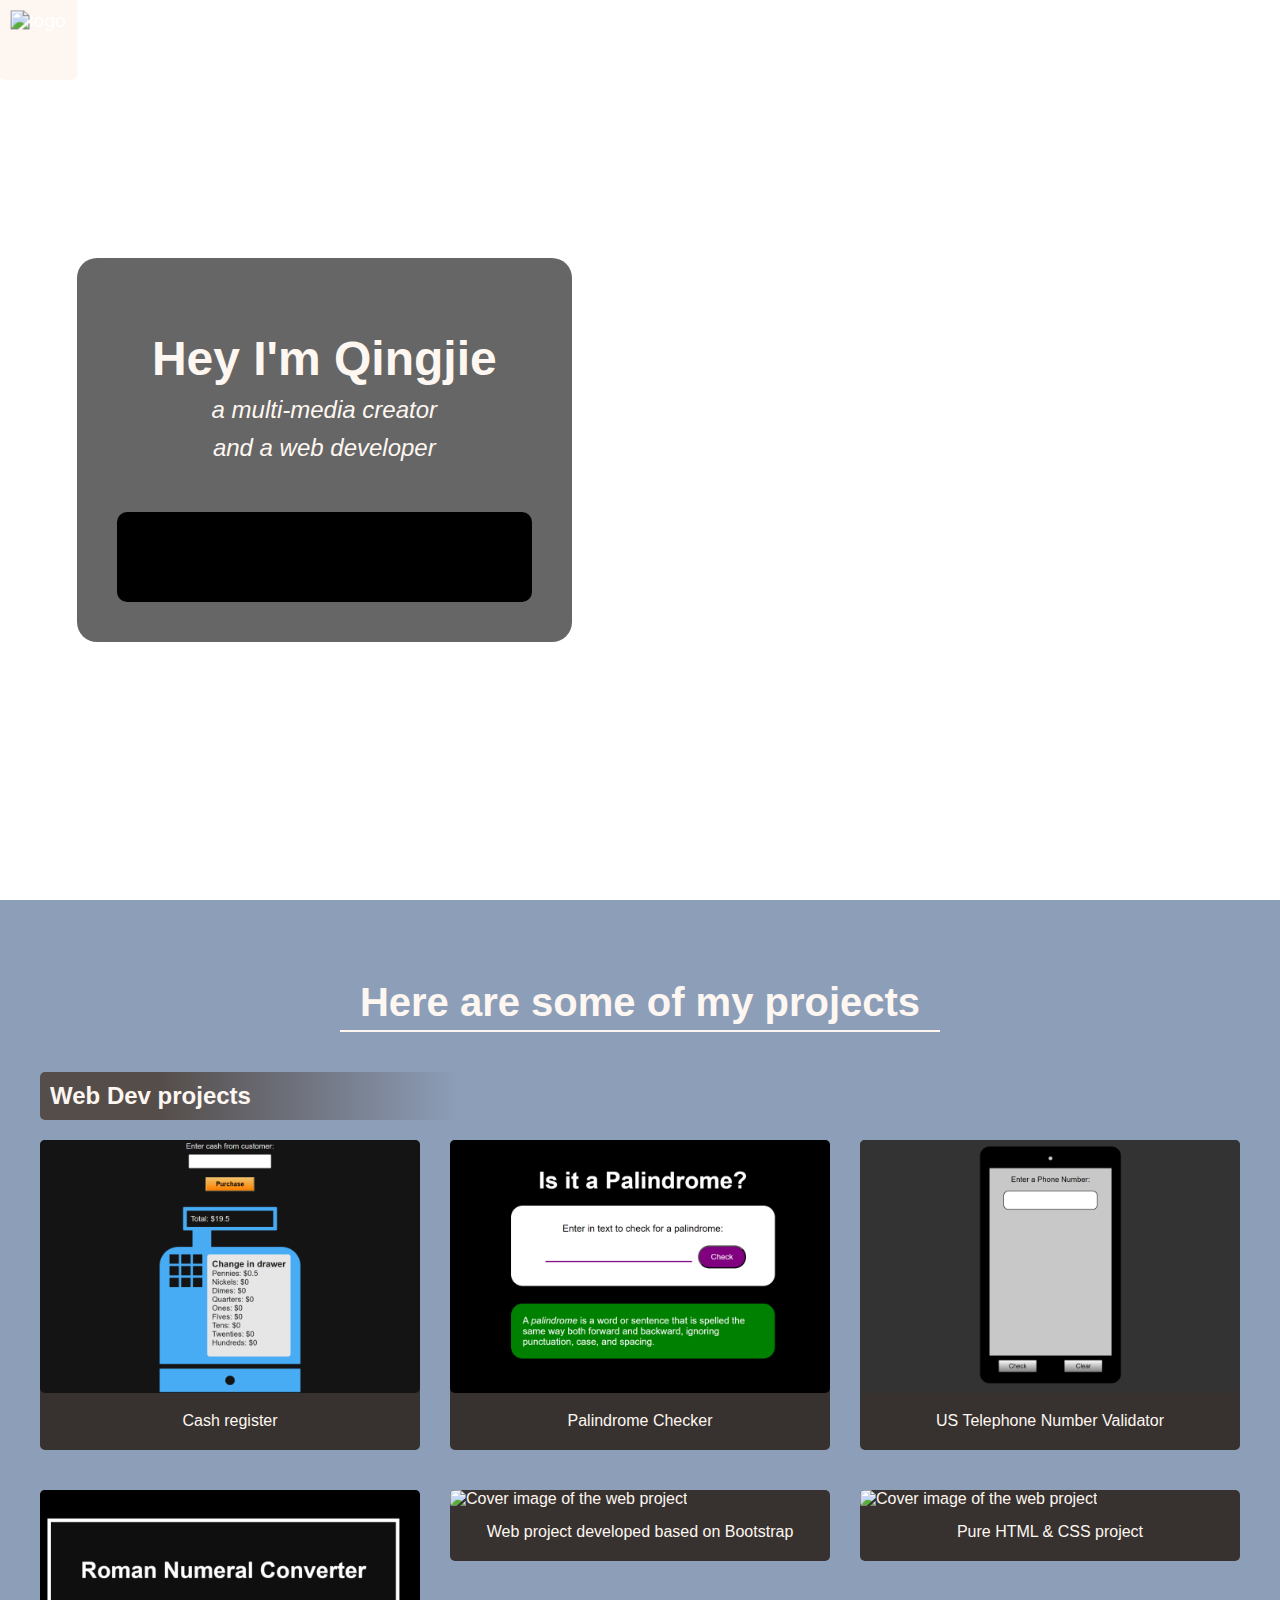
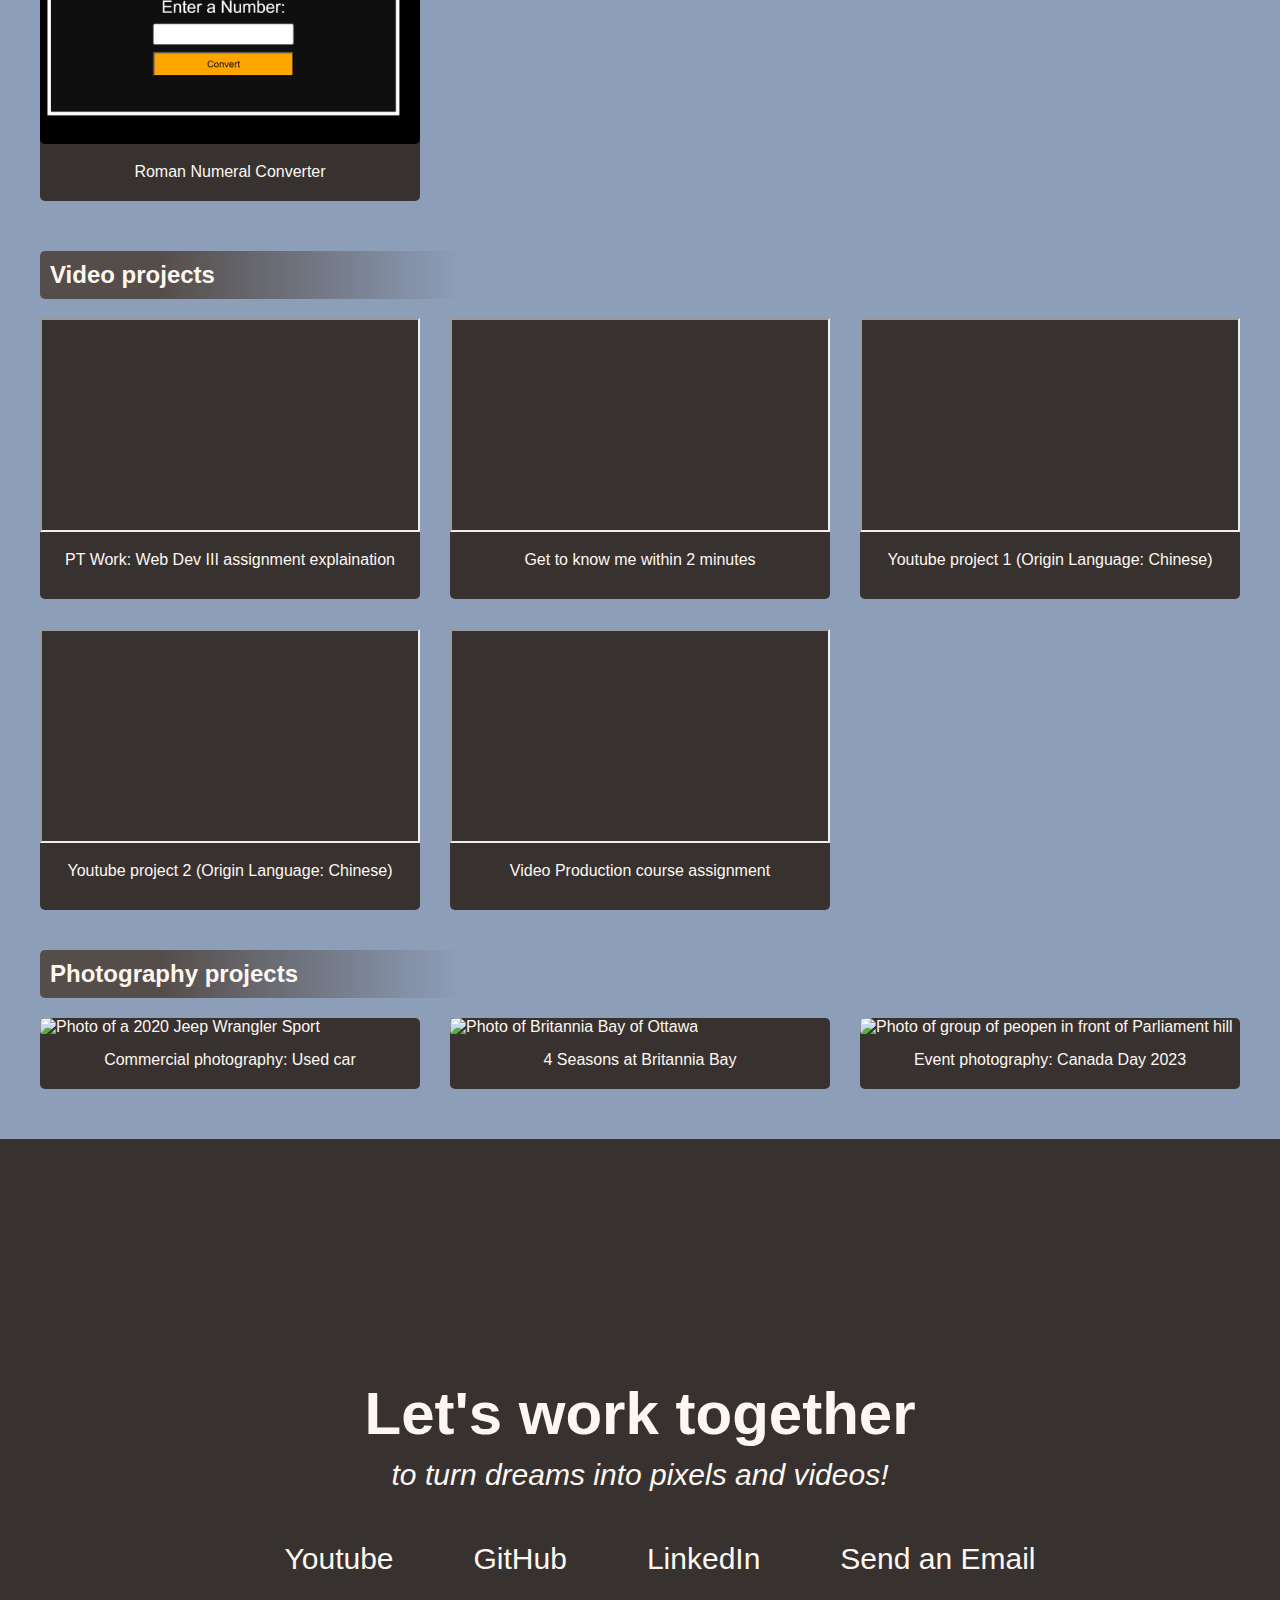
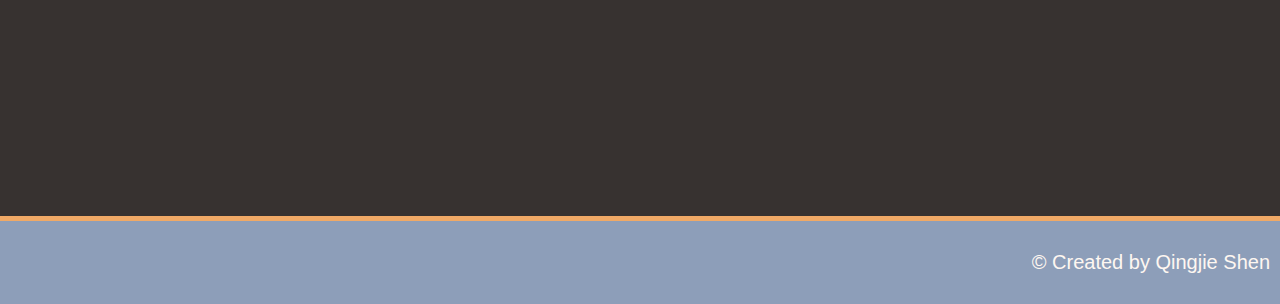
==== index.html @ 20dcf10c "updates photography work" ====
<!DOCTYPE html>
<html lang="en">
<head>
    <meta charset="UTF-8">
    <meta name="viewport" content="width=device-width, initial-scale=1.0">
    <title>Qingjie Shen</title>
    <script src="https://kit.fontawesome.com/342db6fee9.js" crossorigin="anonymous"></script>
    <script src="https://ajax.googleapis.com/ajax/libs/jquery/3.7.1/jquery.min.js"></script>
    <link href="https://cdn.jsdelivr.net/npm/bootstrap@5.3.2/dist/css/bootstrap.min.css" rel="stylesheet" integrity="sha384-T3c6CoIi6uLrA9TneNEoa7RxnatzjcDSCmG1MXxSR1GAsXEV/Dwwykc2MPK8M2HN" crossorigin="anonymous">
    <link rel="stylesheet" href="css/main.css" />
</head>
<body>
    <header id="header">
      <a href="#welcome-section"><img src="https://qingjieshen.github.io/portfolio/images/clarkmediaprologo.svg" alt="logo" /></a>
      <nav id="navbar">
        <ul>
          <li><a href="#welcome-section">ABOUT</a></li>
          <li><a href="#projects">PROJECTS</a></li>
          <li><a href="#contact">CONTACT</a></li>
        </ul>
      </nav>
    </header>
    <div id="welcome-section" class="welcome">
      <video src="videos/portfolio-background-video.mp4" autoplay muted loop playsinline></video>
      <div class="wrapper">
        <h1>Hey I'm Qingjie</h1>
        <p>a multi-media creator</p>
        <p>and a web developer</p>
        <div class="type-writer" id="type-writer">
          
        </div>
      </div>
    </div>
    <main id="main">
      <div id="projects" class="wrapper">
        <h1 class="project-title project-tile">Here are some of my projects</h1>
        <div class="peoject-section">
          <h2>Web Dev projects</h2>
          <div class="webdev-projects projects-grid">
            <a href="https://qingjieshen.github.io/cash-register/" target="_blank"><div class="unit webdev-unit">
              <img src="project-images/cash_register-1920_x_1280.png" alt="Cover image of the web project">
              <h3>Cash register</h3>
            </div></a>
            <a href="https://qingjieshen.github.io/plindrome_checker/" target="_blank"><div class="unit webdev-unit">
              <img src="project-images/palindrome_checker-1920_x_1280.png" alt="Cover image of the web project">
              <h3>Palindrome Checker</h3>
            </div></a>
            <a href="https://qingjieshen.github.io/us_telephone_number_validator/" target="_blank"><div class="unit webdev-unit">
              <img src="project-images/us_telephone_number_converter-1920_x_1280.png" alt="Cover image of the web project">
              <h3>US Telephone Number Validator</h3>
            </div></a>
            <a href="https://qingjieshen.github.io/roman_numeral_converter/" target="_blank"><div class="unit webdev-unit">
              <img src="project-images/roman_umeral_converter-1920_x_1280.png" alt="Cover image of the web project">
              <h3>Roman Numeral Converter</h3>
            </div></a>
            <a href="https://qingjieshen.github.io/portfolio/" target="_blank"><div class="unit webdev-unit">
              <img src="https://qingjieshen.github.io/portfolio/images/main-banner.jpeg" alt="Cover image of the web project">
              <h3>Web project developed based on Bootstrap</h3>
            </div></a>
            <a href="https://qingjieshen.github.io/final-project/" target="_blank"><div class="unit webdev-unit">
              <img src="https://qingjieshen.github.io/final-project/images/digital.jpg" alt="Cover image of the web project">
              <h3>Pure HTML & CSS project</h3>
            </div></a>
          </div>
        </div>
        <div class="peoject-section">
          <h2>Video projects</h2>
          <div class="video-projects projects-grid">
            <div class="unit video-unit">
              <iframe src="https://www.youtube.com/embed/AZWCNgfDFWo?si=98pbfv8r5R_RlXpK" title="YouTube video player" allow="accelerometer; autoplay; clipboard-write; encrypted-media; gyroscope; picture-in-picture; web-share" allowfullscreen></iframe>
              <h3>PT Work: Web Dev III assignment explaination</h3>
            </div>
            <div class="unit video-unit">
              <iframe src="https://www.youtube.com/embed/5bwycfMgyGM?si=a99KfexUKogF-d98" title="YouTube video player" allow="accelerometer; autoplay; clipboard-write; encrypted-media; gyroscope; picture-in-picture; web-share" allowfullscreen></iframe>
              <h3>Get to know me within 2 minutes</h3>
            </div>
            <div class="unit video-unit">
              <iframe src="https://www.youtube.com/embed/_-z65hgJ7gw?si=PMF_hBn4cQitFDIj" title="YouTube video player" allow="accelerometer; autoplay; clipboard-write; encrypted-media; gyroscope; picture-in-picture; web-share" allowfullscreen></iframe>
              <h3>Youtube project 1 (Origin Language: Chinese)</h3>
            </div>
            <div class="unit video-unit">
              <iframe src="https://www.youtube.com/embed/Jwq4zjuLIsg?si=VSJJX7g3LdFAvt_7" title="YouTube video player" allow="accelerometer; autoplay; clipboard-write; encrypted-media; gyroscope; picture-in-picture; web-share" allowfullscreen></iframe>
              <h3>Youtube project 2 (Origin Language: Chinese)</h3>
            </div>
            <div class="unit video-unit">
              <iframe src="https://www.youtube.com/embed/Mhqnp_Axsss?si=a1WjmPxga9LoleiY" title="YouTube video player" allow="accelerometer; autoplay; clipboard-write; encrypted-media; gyroscope; picture-in-picture; web-share" allowfullscreen></iframe>
              <h3>Video Production course assignment</h3>
            </div>
          </div>
        </div>
        <div class="peoject-section">
          <h2>Photography projects</h2>
          <div class="photography-projects projects-grid">
            <a href="https://shen0126.myportfolio.com/car-photos" target="_blank"><div class="unit photography-unit">
              <img src="https://cdn.myportfolio.com/8fe18f38-605a-487f-b053-36bab81a42a4/4dc1fedc-a2b0-46a7-ae99-5758eb74a0d8_rw_3840.jpg?h=32be9c8bec1f5b93a9f2755b40dded3b" alt="Photo of a 2020 Jeep Wrangler Sport">
              <h3>Commercial photography: Used car</h3>
            </div></a>
            <a href="https://shen0126.myportfolio.com/britannia-tour-1" target="_blank"><div class="unit photography-unit">
              <img src="https://cdn.myportfolio.com/8fe18f38-605a-487f-b053-36bab81a42a4/300253a7-2388-4c7e-a29e-097397477dbe_rw_1920.jpg?h=4053909372ed31cac0da22927ca3cb2f" alt="Photo of Britannia Bay of Ottawa">
              <h3>4 Seasons at Britannia Bay</h3>
            </div></a>
            <a href="https://shen0126.myportfolio.com/events" target="_blank"><div class="unit photography-unit">
              <img src="https://cdn.myportfolio.com/8fe18f38-605a-487f-b053-36bab81a42a4/fc0086b4-99d4-44f5-bc1c-bcfcab3af1c4_rw_3840.jpg?h=f3400605a13e879ab3797ec322bc41ff" alt="Photo of group of peopen in front of Parliament hill">
              <h3>Event photography: Canada Day 2023</h3>
            </div></a>
          </div>
        </div>
      </div>
    </main>
    <div id="contact" class="contact">
      <div class="wrapper">
        <h1>Let's work together</h1>
        <p>to turn dreams into pixels and videos!</p>
        <ul>
          <li><a href="https://www.youtube.com/@clark2022" target="_blank"><i class="fa-brands fa-youtube"></i> Youtube</a></li>
          <li><a href="https://github.com/QingjieShen" target="_blank"><i class="fa-brands fa-github"></i> GitHub</a></li>
          <li><a href="https://www.linkedin.com/in/qingjie-shen-094724228/" target="_blank"><i class="fa-brands fa-linkedin"></i> LinkedIn</a></li>
          <li><a href="mailto:qingj.shen@gmail.com" target="_blank"><i class="fa-solid fa-envelope"></i> Send an Email</a></li>
        </ul>
      </div>
    </div>
    <footer id="footer">
      <p>&copy; Created by Qingjie Shen </p>
    </footer>
    <script src="https://cdn.jsdelivr.net/npm/bootstrap@5.3.2/dist/js/bootstrap.bundle.min.js" integrity="sha384-C6RzsynM9kWDrMNeT87bh95OGNyZPhcTNXj1NW7RuBCsyN/o0jlpcV8Qyq46cDfL" crossorigin="anonymous"></script>
    <script src="main.js"></script>
  </body>
  
</html>
---- css/main.css ----
* {
  box-sizing: border-box;
}
  
html {
  font-family: sans-serif;
  scroll-behavior: smooth;
  padding: 0;
}

/* Fade in loding effects */
@keyframes fadeInAnimation {
  0% {
    opacity: 0;
  }
  100% {
    opacity: 1;
  }
}
  
body {
  margin: 0;
  animation: fadeInAnimation ease-out 1s;
  animation-iteration-count: 1;
  animation-fill-mode: forwards;
}

:root {
  --header-background: #f0a966;
  --welcome-background: #8d9eb9;
  --default-black: #373230;
  --default-white: #fef7f1;
}

.wrapper {
  margin: 0 auto;
  max-width: 1200px;
}

/* Header part */
header {
  /* background-color: #f0a96677; */
  color: var(--default-white);
  display: flex;
  position: fixed;
  top: 0;
  width: 100%;
  z-index: 1;
}

header img {
  height: 5vh;
  padding-top: 10px;
  padding-left: 10px;
}

header > nav {
  flex-grow: 1;
  padding-right: 20px;
}


header nav ul {
  list-style: none;
  display: flex;
  justify-content: flex-end;
  align-items: center;
  font-size: 20px;
}

header nav ul li {
  padding-left: 20px;
  padding-top: 10px
}

a {
  text-decoration: none;
  color: rgb(255, 255, 255);
}

header a:hover {
  transform: scale(1.2);
  transition-duration: 0.3s;
  transition-timing-function: ease;
  background-color: var(--default-white);
  border-radius: 5px;
  padding-right: 10px;
  margin-top: 5px;
  margin-left: 5px;
}

/* add hover effect */
li a:hover {
  background-color: var(--default-black);
  color: var(--default-white);
  padding: 10px 20px;
  border-radius: 5px;
}

/* welcome part */
.welcome {
  /* background-color: var(--default-black); */
  height: 100vh;
  width: 100vw;
  display: flex;
  flex-direction: column;
  justify-content: center;
  align-items: center;
  position: relative;
}

video {
  /* overflow-clip-margin: content-box; */
  width: 100%;
  height: 100%;
  object-fit: cover;
  object-position: 74% 0%;
}

.welcome .wrapper {
  position: absolute;
  background-color: rgba(0, 0, 0, 0.601);
  padding: 60px auto;
  border-radius: 20px;
  left: auto;
  bottom: 10%;
  max-width: 100%;
}

.welcome h1 {
  color: var(--default-white);
  font-size: 40px;
  margin-bottom: 0;
  text-align: center;
}

.welcome p {
  /* color: var(--header-background); */
  color: var(--default-white);
  margin: 0;
  font-size: 20px;
  font-style: italic;
  text-align: center;
}

.welcome p:nth-of-type(1) {
  margin-top: 10px;
  margin-bottom: 10px;
}

.welcome .type-writer {
  margin-top: 50px;
  color: var(--default-white);
  background-color: black;
  padding: 18px 20px 19px 20px;
  border-radius: 10px;
  width: min(415px, 100vw);
  line-height: 1.3rem;
  height: 120px;
  max-width: 100%;
}

/* Projects part */
/* title */
main {
  padding: 40px 10px;
  background-color: var(--welcome-background);
}

#projects h1 {
  font-size: 40px;
}

.project-title {
  color: var(--default-white);
  font-size: 40px;
  text-align: center;
  border-bottom: 2px solid var(--default-white);
  max-width: 600px;
  margin: 40px auto;
  padding-bottom: 5px;
}

/* Video projects */
.peoject-section h2 {
  background: linear-gradient(
    90deg,
    #554d4a 10%,
    transparent 35%
  );
  padding: 10px;
  color: var(--default-white);
  margin-top: 40px;
  border-top-left-radius: 5px;
  border-bottom-left-radius: 5px;
}

.projects-grid {
  display: grid;
  grid-template-columns: repeat(1, 1fr);
  gap: 30px;
  grid-auto-rows: 1fr;
}

/* .projects-grid a:hover {
  transform: scale(1.2);
  transition-duration: 0.3s;
  transition-timing-function: ease;
  border-radius: 5px;
  padding-right: 10px;
  margin-top: 5px;
  margin-left: 5px;
} */

.unit {
  width: 100%;
  background-color: var(--default-black);
  color: var(--default-white);
  /* font-family:Verdana, Geneva, Tahoma, sans-serif */
  border-radius: 5px;
}

.unit h3 {
  text-align: center;
  margin: 0px 5px 10px 5px;
  font-weight: 200;
  font-size: 16px;
  padding: 15px 5px 20px 5px;
}

.video-unit iframe {
  aspect-ratio: 1920/1080;
  width: 100%;
}

/* add some hover effect */
.unit:hover {
  transform: scale(1.1);
  transition-duration: 0.3s;
  transition-timing-function: ease;
}

.unit.video-unit:hover {
  transform: scale(1.1);
  transition-duration: 0.3s;
  transition-timing-function: ease;
}


/* web-dev and photography projects */
.webdev-projects img, .photography-projects img {
  width: 100%;
  border-radius: 5px;
}

/* contact part */
.contact {
  background-color: var(--default-black);
  color: var(--default-white);
  padding: 200px 10px;
  text-align: center;
  border-bottom: 5px solid var(--header-background);
}

.contact h1 {
  font-size: 40px;
  margin-bottom: 0;
}

.contact p {
  margin-top: 10px;
  font-size: 20px;
  font-style: italic;
}

.contact ul {
  list-style: none;
  display: flex;
  flex-wrap: wrap;
  justify-content: center;
  font-size: 30px;
  margin-top: 40px;
}

.contact ul li {
  padding: 10px 40px;
}

/* add hover effect */
.contact ul li:hover {
  transform: scale(1.3);
  transition-duration: 0.3s;
  transition-timing-function: ease;
}

.contact ul li a {
  color: var(--default-white);
}

.contact ul li a:hover {
  color: var(--header-background);
}

/* footer */
footer {
  background-color: var(--welcome-background);
  padding: 10px 10px;
  text-align: right;
  color: var(--default-white);
  font-size: 20px;
}

/* Media query */
@media only screen and (min-width: 268px) {
  .welcome .type-writer {
    height: 100px;
  }

  .welcome .wrapper {
    bottom: 5%;
  }
}

@media only screen and (min-width: 388px) {
  .project-title {
    font-size: 36px;
  }

  video {
    /* overflow-clip-margin: content-box; */
    width: 100%;
    height: 100%;
    object-fit: cover;
    object-position: 70% 0%;
  }
  
  .welcome .wrapper {
    padding: 40px 40px;
    bottom: 10%;
  }

  .welcome .type-writer {
    height: 100px;
  }

  .peoject-section h2 {
    background: linear-gradient(
      90deg,
      #554d4a 20%,
      transparent 60%
    );
  }
}

@media only screen and (min-width: 474px) {
  .welcome .type-writer {
    height: 90px;
  }
}

@media only screen and (min-width: 600px) {
  .welcome h1 {
    font-size: 48px;
  }
  .welcome p {
    font-size: 24px;
  }
  .project-title {
    font-size: 36px;
  }
  .projects-grid {
    grid-template-columns: repeat(2, 1fr);
  }
  .peoject-section h2 {
    background: linear-gradient(
      90deg,
      #554d4a 20%,
      transparent 45%
    );
  }
  .contact h1 {
    font-size: 48px;
  }
  .contact p {
    font-size: 24px;
  }

  video {
    /* overflow-clip-margin: content-box; */
    width: 100%;
    height: 100%;
    object-fit: cover;
    object-position: 74% 0%;
  }
  
  .welcome .wrapper {
    left: 6%;
  }
  
}

@media only screen and (min-width: 900px) {
  .peoject-section h2 {
    background: linear-gradient(
      90deg,
      #554d4a 10%,
      transparent 35%
    );
  }
  
  .contact h1 {
    font-size: 60px;
  }
  .contact p {
    font-size: 30px;
  }
  
  .projects-grid {
    grid-template-columns: repeat(3, 1fr);
  }

  video {
    object-position: auto;
  }

}

@media only screen and (min-width: 1200px) {
  .welcome .wrapper {
    bottom: auto;
  }

}
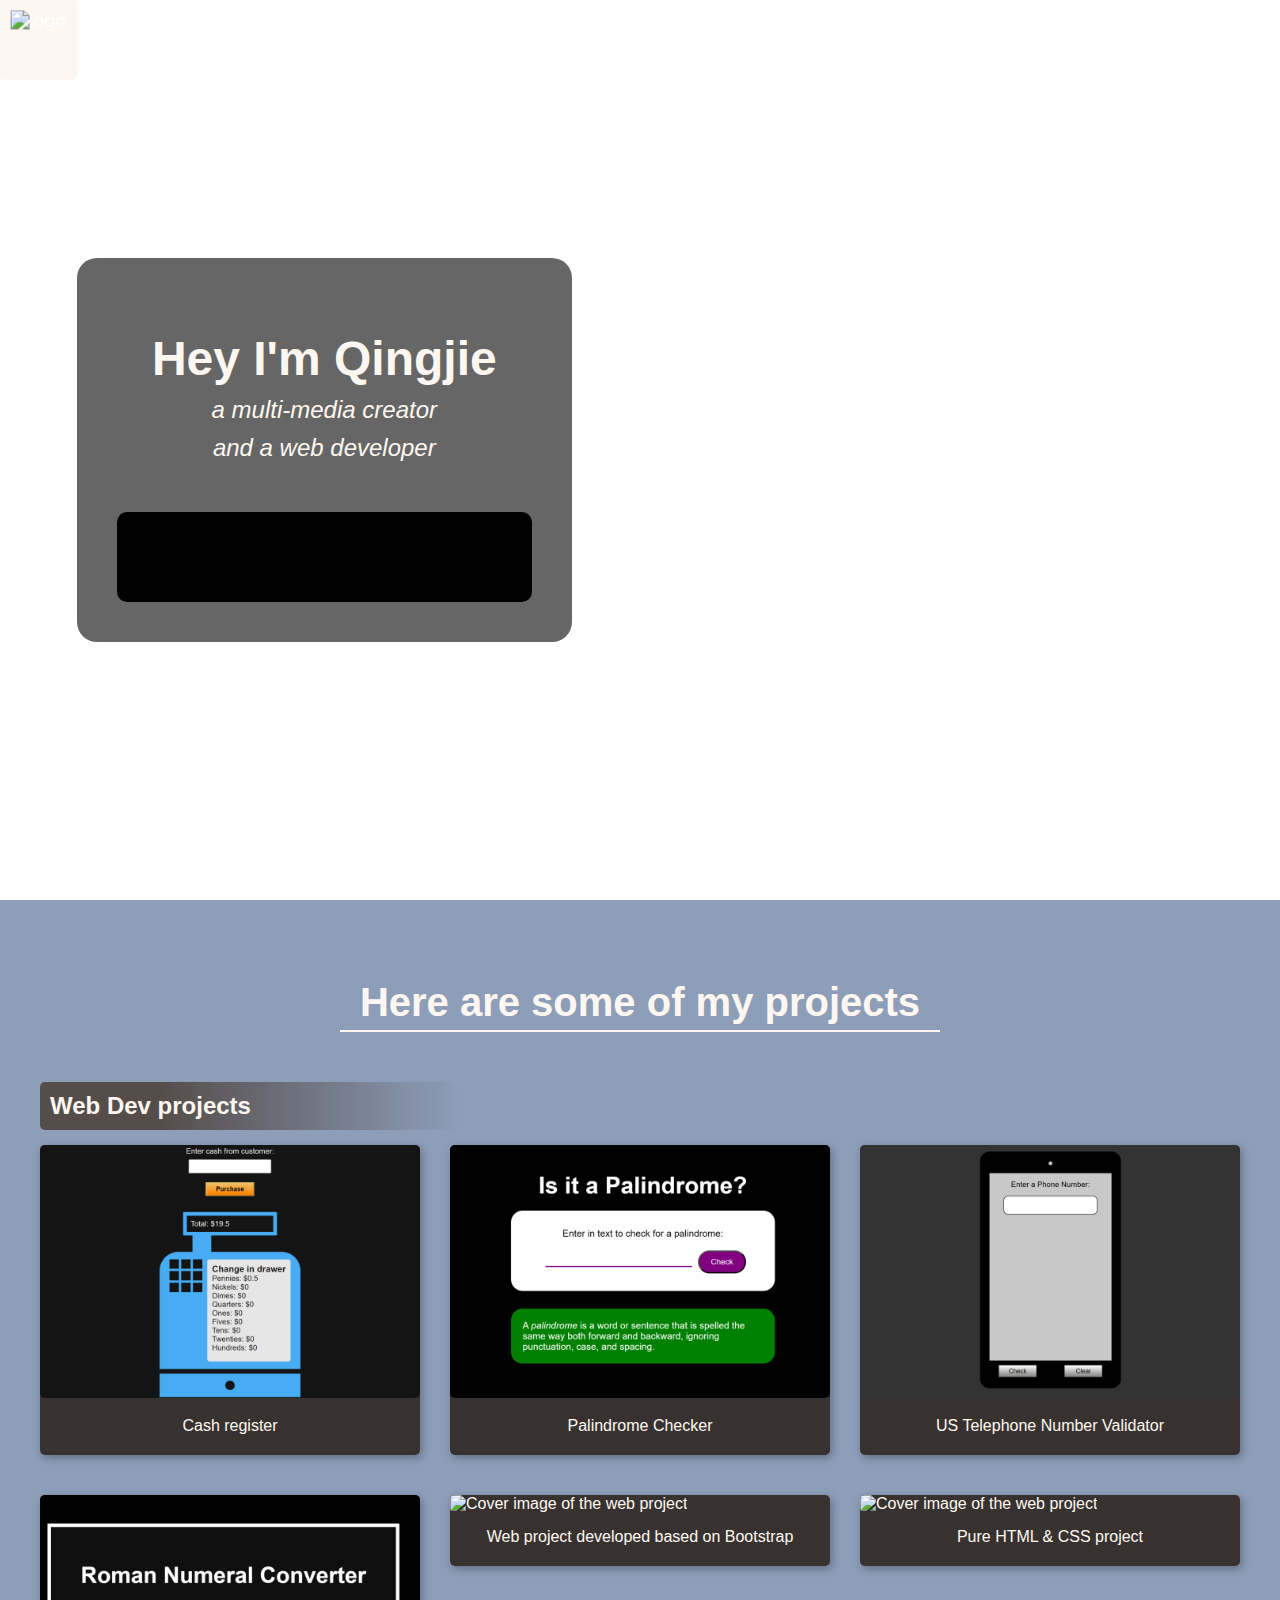
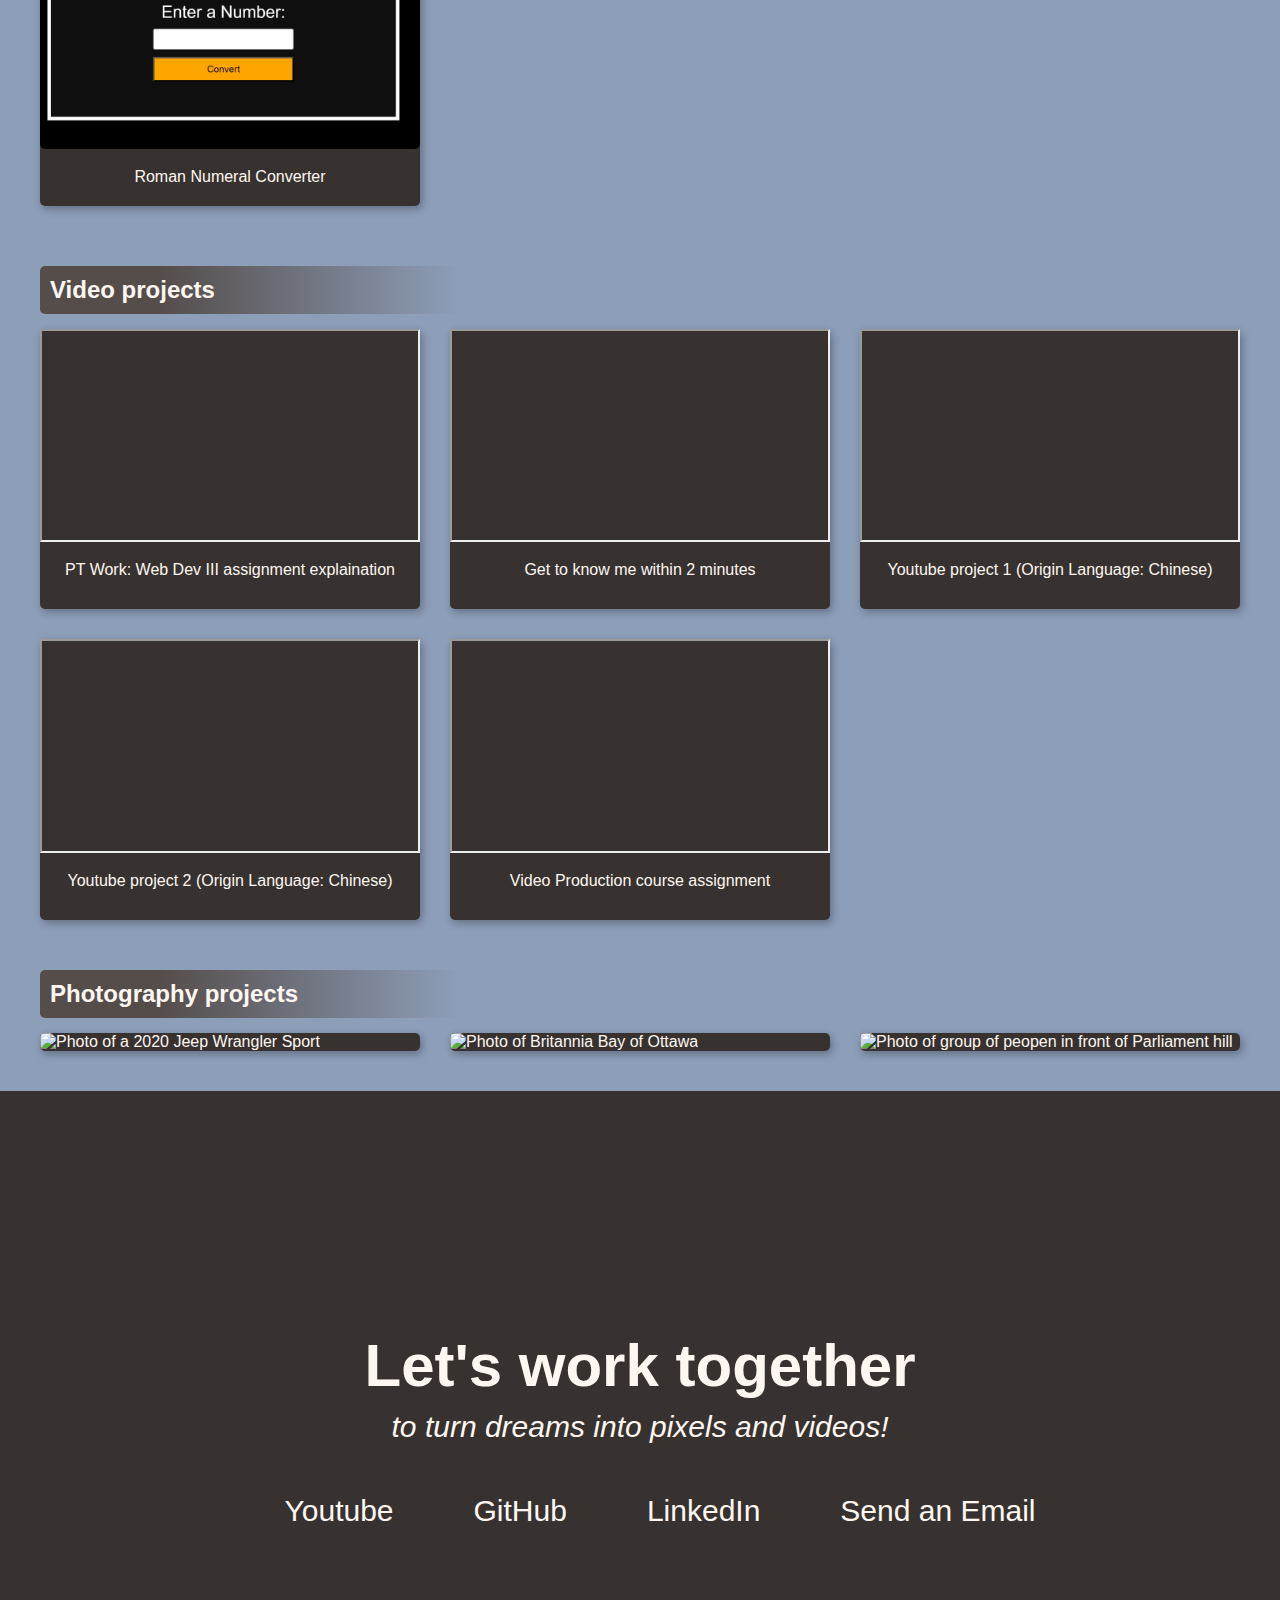
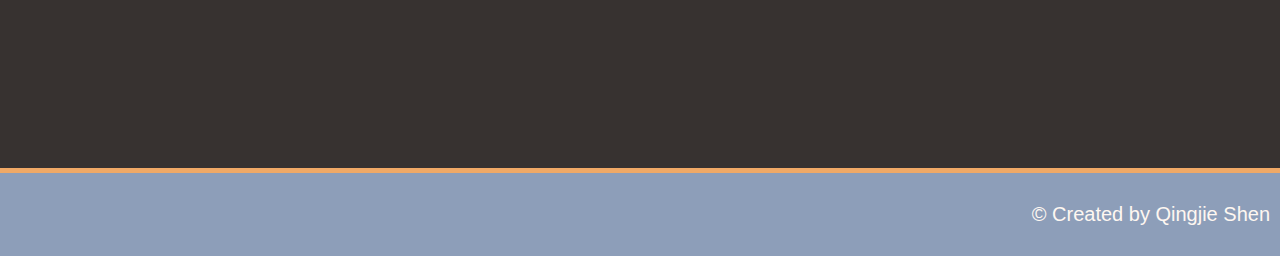
==== commit e7aad2d1: "adds customized image galleries" ====
--- a/index.html
+++ b/index.html
@@ -4,7 +4,6 @@
     <meta charset="UTF-8">
     <meta name="viewport" content="width=device-width, initial-scale=1.0">
     <title>Qingjie Shen</title>
-    <script src="https://kit.fontawesome.com/342db6fee9.js" crossorigin="anonymous"></script>
     <script src="https://ajax.googleapis.com/ajax/libs/jquery/3.7.1/jquery.min.js"></script>
     <link href="https://cdn.jsdelivr.net/npm/bootstrap@5.3.2/dist/css/bootstrap.min.css" rel="stylesheet" integrity="sha384-T3c6CoIi6uLrA9TneNEoa7RxnatzjcDSCmG1MXxSR1GAsXEV/Dwwykc2MPK8M2HN" crossorigin="anonymous">
     <link rel="stylesheet" href="css/main.css" />
@@ -30,6 +29,9 @@
           
         </div>
       </div>
+      <a href="#main"><div class="action">
+        <p><i class="fa-solid fa-chevron-down"></i></p>
+    </div></a>
     </div>
     <main id="main">
       <div id="projects" class="wrapper">
@@ -91,18 +93,33 @@
         <div class="peoject-section">
           <h2>Photography projects</h2>
           <div class="photography-projects projects-grid">
-            <a href="https://shen0126.myportfolio.com/car-photos" target="_blank"><div class="unit photography-unit">
-              <img src="https://cdn.myportfolio.com/8fe18f38-605a-487f-b053-36bab81a42a4/4dc1fedc-a2b0-46a7-ae99-5758eb74a0d8_rw_3840.jpg?h=32be9c8bec1f5b93a9f2755b40dded3b" alt="Photo of a 2020 Jeep Wrangler Sport">
-              <h3>Commercial photography: Used car</h3>
-            </div></a>
-            <a href="https://shen0126.myportfolio.com/britannia-tour-1" target="_blank"><div class="unit photography-unit">
-              <img src="https://cdn.myportfolio.com/8fe18f38-605a-487f-b053-36bab81a42a4/300253a7-2388-4c7e-a29e-097397477dbe_rw_1920.jpg?h=4053909372ed31cac0da22927ca3cb2f" alt="Photo of Britannia Bay of Ottawa">
-              <h3>4 Seasons at Britannia Bay</h3>
-            </div></a>
-            <a href="https://shen0126.myportfolio.com/events" target="_blank"><div class="unit photography-unit">
-              <img src="https://cdn.myportfolio.com/8fe18f38-605a-487f-b053-36bab81a42a4/fc0086b4-99d4-44f5-bc1c-bcfcab3af1c4_rw_3840.jpg?h=f3400605a13e879ab3797ec322bc41ff" alt="Photo of group of peopen in front of Parliament hill">
-              <h3>Event photography: Canada Day 2023</h3>
-            </div></a>
+            <a href="used-car-photos.html" target="_blank">
+              <div class="unit photography-unit">
+                <img src="https://cdn.myportfolio.com/8fe18f38-605a-487f-b053-36bab81a42a4/4dc1fedc-a2b0-46a7-ae99-5758eb74a0d8_rw_3840.jpg?h=32be9c8bec1f5b93a9f2755b40dded3b" alt="Photo of a 2020 Jeep Wrangler Sport">
+                <div class="photo-description">
+                  <h3>Used Car Inventory</h3>
+                  <p>Discover this Jeep Wrangler's character...</p>
+                </div>
+              </div>
+            </a>
+            <a href="britannia-photos.html" target="_blank">
+              <div class="unit photography-unit">
+                <img src="https://cdn.myportfolio.com/8fe18f38-605a-487f-b053-36bab81a42a4/300253a7-2388-4c7e-a29e-097397477dbe_rw_1920.jpg?h=4053909372ed31cac0da22927ca3cb2f" alt="Photo of Britannia Bay of Ottawa">
+                <div class="photo-description">
+                  <h3>Britannia Bay, Ottawa</h3>
+                  <p>The serene and picturesque location is one of my favorite places...</p>
+              </div>
+              </div>
+            </a>
+            <a href="event-photos.html" target="_blank">
+              <div class="unit photography-unit">
+                <img src="https://cdn.myportfolio.com/8fe18f38-605a-487f-b053-36bab81a42a4/fc0086b4-99d4-44f5-bc1c-bcfcab3af1c4_rw_3840.jpg?h=f3400605a13e879ab3797ec322bc41ff" alt="Photo of group of peopen in front of Parliament hill">
+                <div class="photo-description">
+                  <h3>Canada Day 2023</h3>
+                  <p>Celebrate Unity in Diversity</p>
+              </div>
+              </div>
+            </a>
           </div>
         </div>
       </div>
@@ -122,6 +139,7 @@
     <footer id="footer">
       <p>&copy; Created by Qingjie Shen </p>
     </footer>
+    <script src="https://kit.fontawesome.com/342db6fee9.js" crossorigin="anonymous"></script>
     <script src="https://cdn.jsdelivr.net/npm/bootstrap@5.3.2/dist/js/bootstrap.bundle.min.js" integrity="sha384-C6RzsynM9kWDrMNeT87bh95OGNyZPhcTNXj1NW7RuBCsyN/o0jlpcV8Qyq46cDfL" crossorigin="anonymous"></script>
     <script src="main.js"></script>
   </body>
--- a/css/main.css
+++ b/css/main.css
@@ -16,6 +16,19 @@
   100% {
     opacity: 1;
   }
+}
+
+/* float animation */
+@keyframes float {
+	0% {
+		transform: translatey(0px);
+	}
+	50% {
+		transform: translatey(-15px);
+	}
+	100% {
+		transform: translatey(0px);
+	}
 }
   
 body {
@@ -70,7 +83,8 @@
 
 header nav ul li {
   padding-left: 20px;
-  padding-top: 10px
+  padding-top: 10px;
+  transition: 0.3s ease;
 }
 
 a {
@@ -115,6 +129,8 @@
   height: 100%;
   object-fit: cover;
   object-position: 74% 0%;
+  /* opacity: 0.7; */
+  /* filter: blur(1px); */
 }
 
 .welcome .wrapper {
@@ -160,6 +176,22 @@
   max-width: 100%;
 }
 
+.action {
+  position: absolute;
+  bottom: 3%;
+  /* left: 20%; */
+  animation: float 3.5s ease-in-out infinite;
+  opacity: 0.5;
+}
+.action p:nth-of-type(1) {
+  color: var(--default-white);
+  font-family: Arial, Helvetica, sans-serif;
+  font-style: normal;
+  font-size: 3rem;
+  margin: 0;
+  text-shadow: 0 1px 20px rgb(52, 52, 52);
+}
+
 /* Projects part */
 /* title */
 main {
@@ -190,7 +222,8 @@
   );
   padding: 10px;
   color: var(--default-white);
-  margin-top: 40px;
+  margin-top: 50px;
+  margin-bottom: 15px;
   border-top-left-radius: 5px;
   border-bottom-left-radius: 5px;
 }
@@ -218,6 +251,7 @@
   color: var(--default-white);
   /* font-family:Verdana, Geneva, Tahoma, sans-serif */
   border-radius: 5px;
+  box-shadow: 2px 3px 8px rgba(0, 0, 0, 0.3);
 }
 
 .unit h3 {
@@ -235,15 +269,17 @@
 
 /* add some hover effect */
 .unit:hover {
-  transform: scale(1.1);
+  transform: scale(1.05);
   transition-duration: 0.3s;
   transition-timing-function: ease;
+  box-shadow: 4px 4px 15px rgba(0, 0, 0, 0.7);
 }
 
 .unit.video-unit:hover {
-  transform: scale(1.1);
+  transform: scale(1.05);
   transition-duration: 0.3s;
   transition-timing-function: ease;
+  box-shadow: 4px 4px 15px rgba(0, 0, 0, 0.7);
 }
 
 
@@ -251,6 +287,46 @@
 .webdev-projects img, .photography-projects img {
   width: 100%;
   border-radius: 5px;
+}
+
+.photography-unit {
+  position: relative;
+  text-align: left;
+}
+
+.photography-unit img {
+  transition: .5s ease;
+}
+
+.photography-unit:hover > img {
+  opacity: 0.3;
+}
+
+.photo-description {
+  opacity: 0;
+  position: absolute;
+  top: 50%;
+  left: 50%;
+  transform: translate(-50%, -50%);
+  transition: .5s ease;
+  text-shadow: 0 1px 1px rgb(14, 14, 14);
+  cursor: pointer;
+  width: 90%;
+}
+
+.photo-description > h3 {
+  font-size: 1.6rem;
+  padding: 0;
+  text-align: start;
+  font-weight: 600;
+}
+
+.photo-description > p {
+  font-size: 1.2rem;
+}
+
+.photography-unit:hover > .photo-description {
+  opacity: 1;
 }
 
 /* contact part */
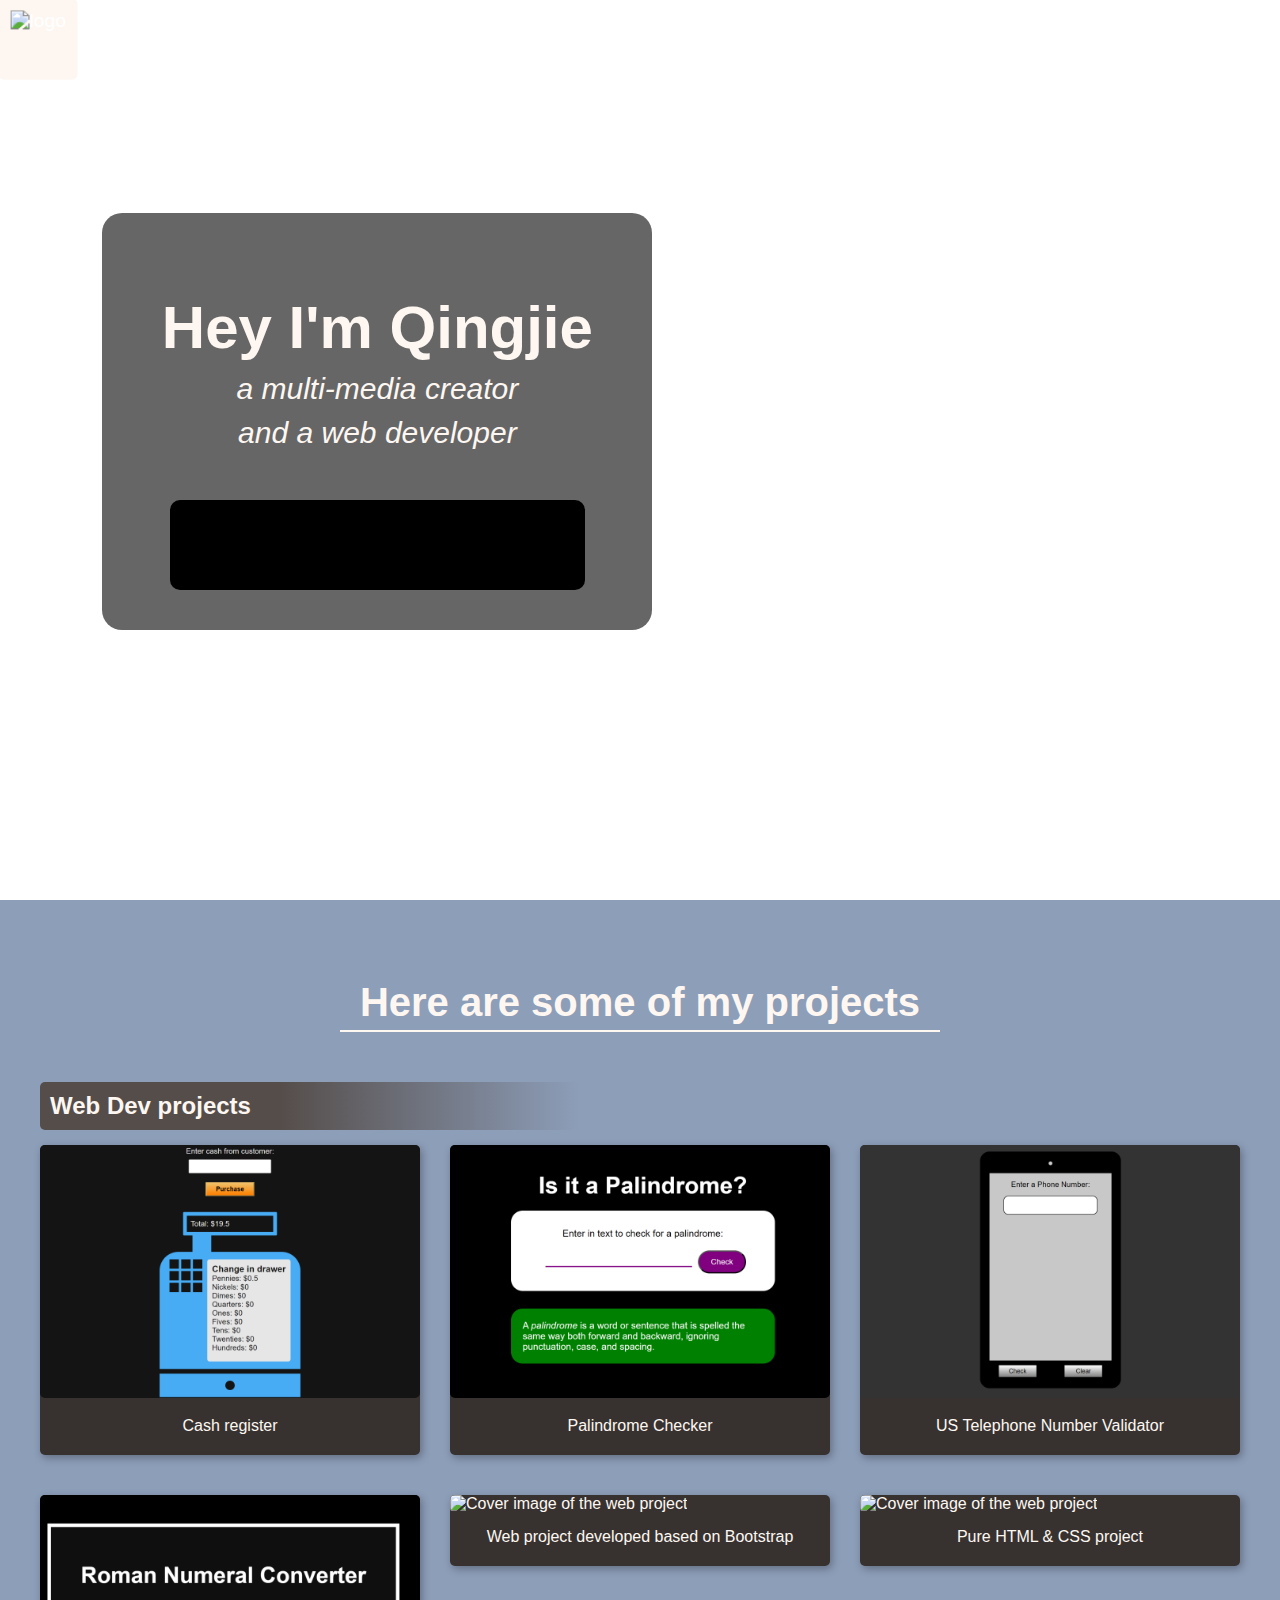
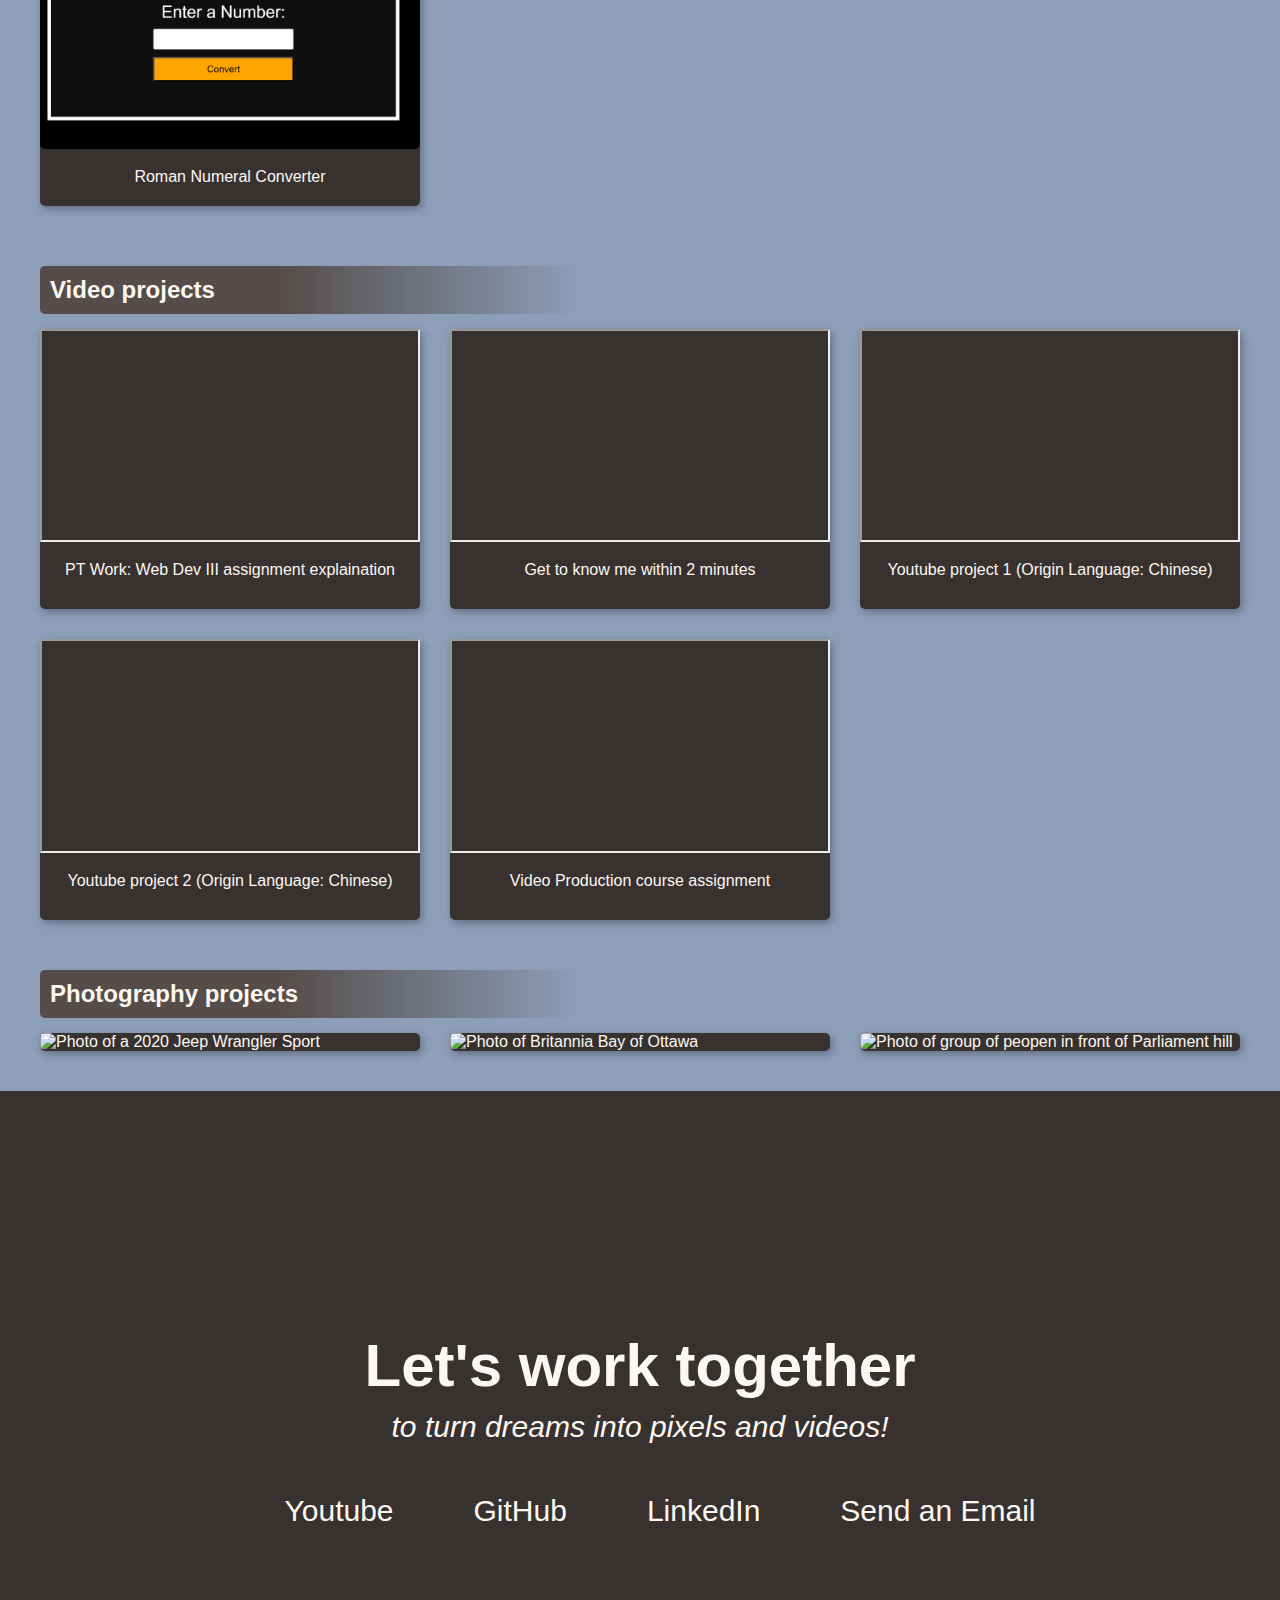
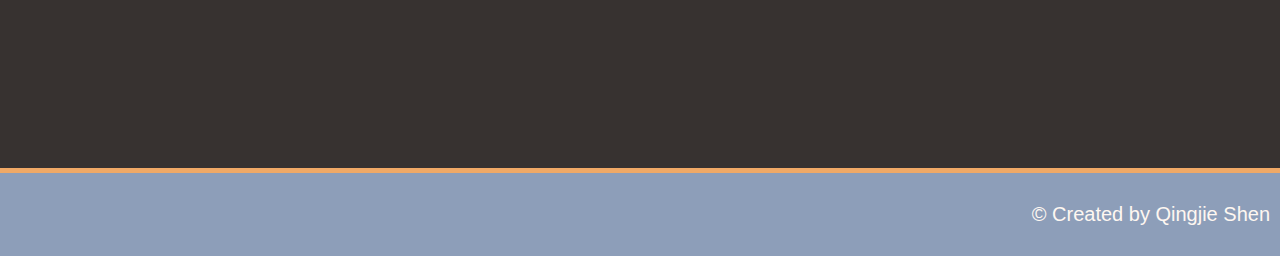
==== commit 7ccc4a3c: "restyles the home page and deletes redundance css code" ====
--- a/index.html
+++ b/index.html
@@ -29,9 +29,9 @@
           
         </div>
       </div>
-      <a href="#main"><div class="action">
+      <a class="arrow-down" href="#main"><div class="action">
         <p><i class="fa-solid fa-chevron-down"></i></p>
-    </div></a>
+      </div></a>
     </div>
     <main id="main">
       <div id="projects" class="wrapper">
--- a/css/main.css
+++ b/css/main.css
@@ -135,17 +135,21 @@
 
 .welcome .wrapper {
   position: absolute;
+  display: flex;
+  flex-direction: column;
+  align-items: center;
+  justify-content: center;
   background-color: rgba(0, 0, 0, 0.601);
-  padding: 60px auto;
-  border-radius: 20px;
-  left: auto;
-  bottom: 10%;
-  max-width: 100%;
+  height: 100%;
+  width: 100%;
+  left: 0;
 }
 
 .welcome h1 {
   color: var(--default-white);
-  font-size: 40px;
+  position: relative;
+  top: 15%;
+  font-size: 50px;
   margin-bottom: 0;
   text-align: center;
 }
@@ -154,9 +158,11 @@
   /* color: var(--header-background); */
   color: var(--default-white);
   margin: 0;
-  font-size: 20px;
+  font-size: 28px;
   font-style: italic;
   text-align: center;
+  position: relative;
+  top: 15%;
 }
 
 .welcome p:nth-of-type(1) {
@@ -168,18 +174,22 @@
   margin-top: 50px;
   color: var(--default-white);
   background-color: black;
-  padding: 18px 20px 19px 20px;
-  border-radius: 10px;
-  width: min(415px, 100vw);
+  padding: 18px 20px;
+  width: min(415px, 100%);
   line-height: 1.3rem;
   height: 120px;
   max-width: 100%;
+  position: relative;
+  top: 15%;
+}
+
+.arrow-down {
+  display: block;
+  position: absolute ;
+  bottom: 2%;
 }
 
 .action {
-  position: absolute;
-  bottom: 3%;
-  /* left: 20%; */
   animation: float 3.5s ease-in-out infinite;
   opacity: 0.5;
 }
@@ -234,16 +244,6 @@
   gap: 30px;
   grid-auto-rows: 1fr;
 }
-
-/* .projects-grid a:hover {
-  transform: scale(1.2);
-  transition-duration: 0.3s;
-  transition-timing-function: ease;
-  border-radius: 5px;
-  padding-right: 10px;
-  margin-top: 5px;
-  margin-left: 5px;
-} */
 
 .unit {
   width: 100%;
@@ -391,10 +391,6 @@
   .welcome .type-writer {
     height: 100px;
   }
-
-  .welcome .wrapper {
-    bottom: 5%;
-  }
 }
 
 @media only screen and (min-width: 388px) {
@@ -402,45 +398,35 @@
     font-size: 36px;
   }
 
-  video {
-    /* overflow-clip-margin: content-box; */
-    width: 100%;
-    height: 100%;
-    object-fit: cover;
-    object-position: 70% 0%;
-  }
-  
-  .welcome .wrapper {
-    padding: 40px 40px;
-    bottom: 10%;
-  }
-
-  .welcome .type-writer {
-    height: 100px;
-  }
-
   .peoject-section h2 {
     background: linear-gradient(
-      90deg,
-      #554d4a 20%,
       transparent 60%
     );
   }
 }
 
+@media only screen and (min-width: 415px){
+  .welcome .type-writer {
+    border-radius: 10px;
+  }
+}
+
 @media only screen and (min-width: 474px) {
+  
+  .welcome h1 {
+    font-size: 60px;
+  }
+  
+  .welcome p {
+    font-size: 30px;
+  }
+
   .welcome .type-writer {
     height: 90px;
   }
 }
 
 @media only screen and (min-width: 600px) {
-  .welcome h1 {
-    font-size: 48px;
-  }
-  .welcome p {
-    font-size: 24px;
-  }
   .project-title {
     font-size: 36px;
   }
@@ -460,29 +446,18 @@
   .contact p {
     font-size: 24px;
   }
-
-  video {
-    /* overflow-clip-margin: content-box; */
-    width: 100%;
-    height: 100%;
-    object-fit: cover;
-    object-position: 74% 0%;
-  }
-  
+  
+}
+
+@media only screen and (min-width: 900px) {
   .welcome .wrapper {
-    left: 6%;
-  }
-  
-}
-
-@media only screen and (min-width: 900px) {
-  .peoject-section h2 {
-    background: linear-gradient(
-      90deg,
-      #554d4a 10%,
-      transparent 35%
-    );
-  }
+    padding: 40px 40px;
+    border-radius: 20px;
+    left: 8%;
+    bottom: 30%;
+    width: 550px;
+    height: auto;
+  } 
   
   .contact h1 {
     font-size: 60px;
@@ -499,11 +474,4 @@
     object-position: auto;
   }
 
-}
-
-@media only screen and (min-width: 1200px) {
-  .welcome .wrapper {
-    bottom: auto;
-  }
-
 }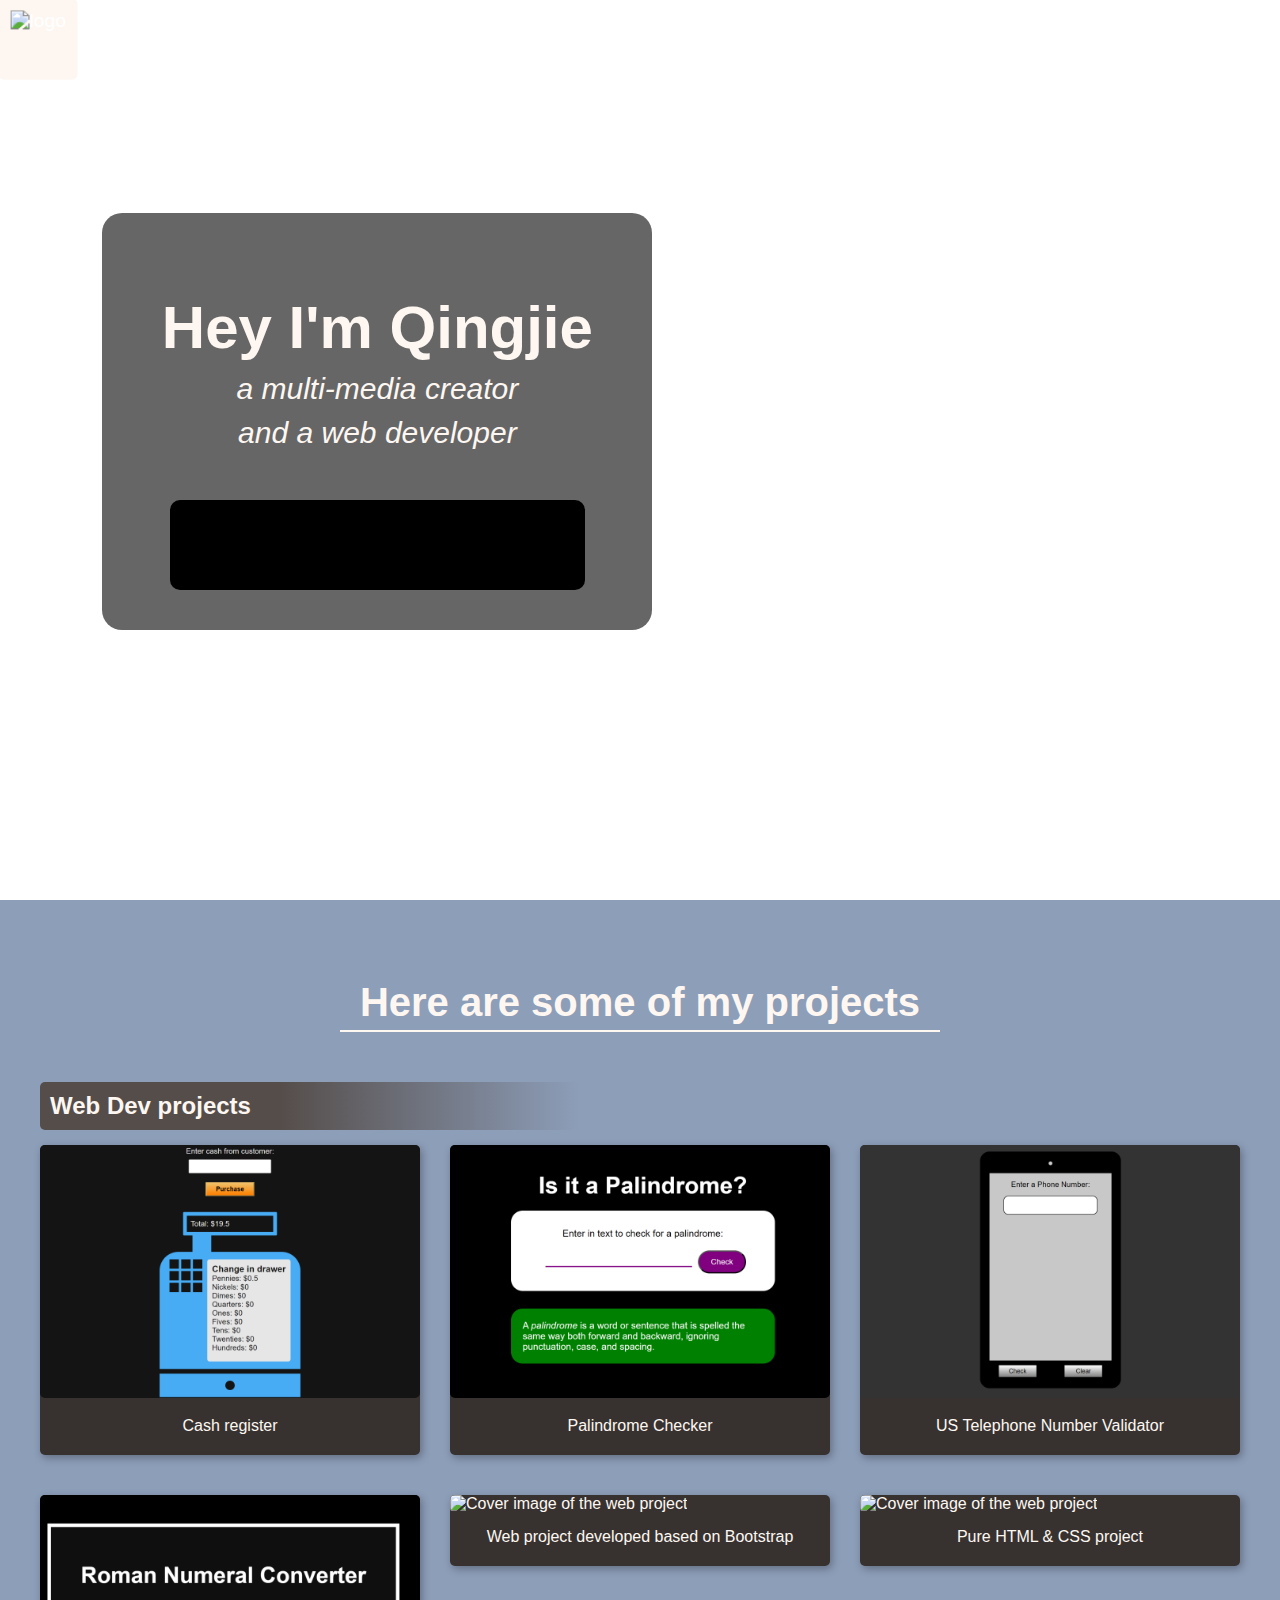
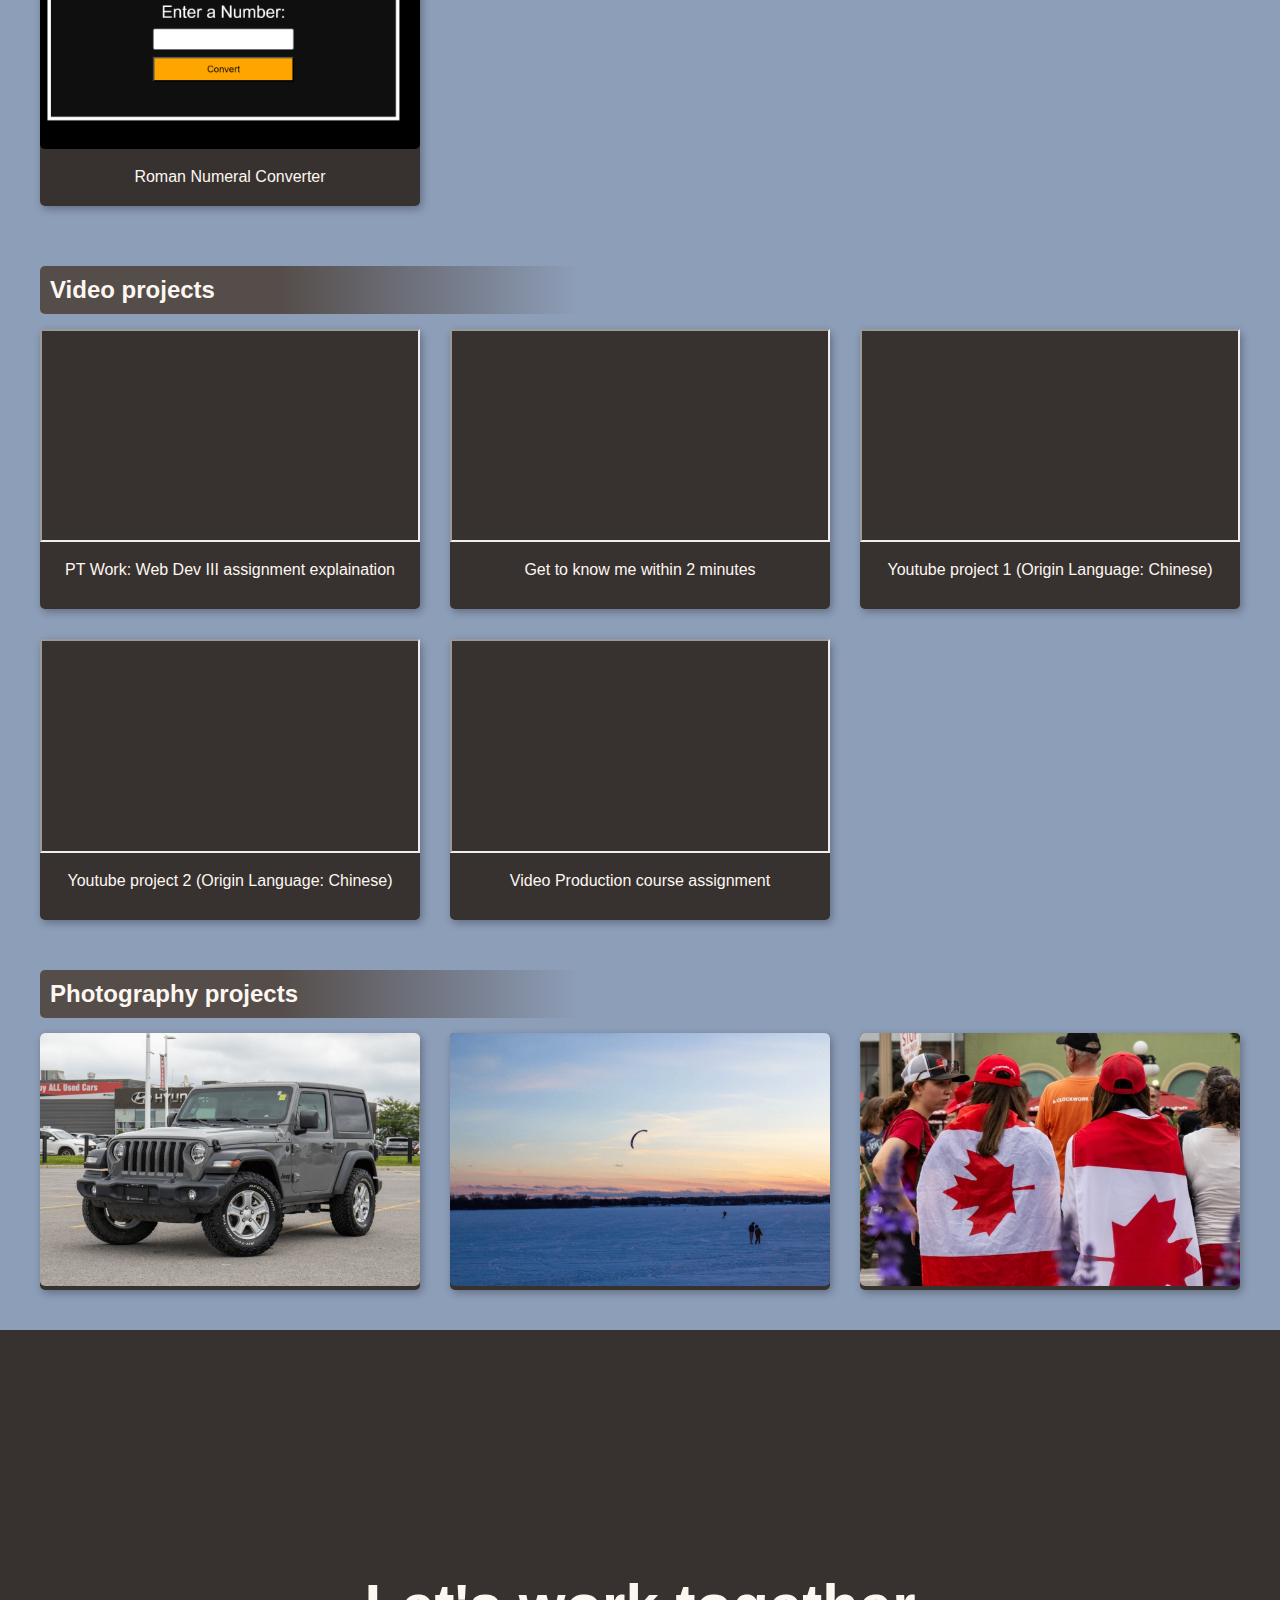
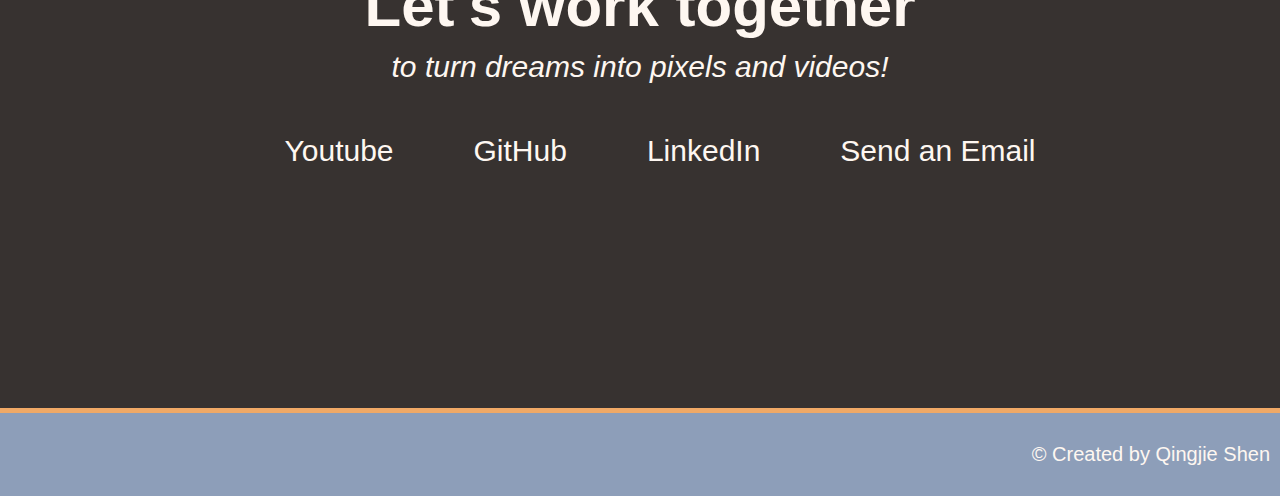
==== commit 588dc83f: "updates image galleries' thumbnials" ====
--- a/index.html
+++ b/index.html
@@ -95,7 +95,7 @@
           <div class="photography-projects projects-grid">
             <a href="used-car-photos.html" target="_blank">
               <div class="unit photography-unit">
-                <img src="https://cdn.myportfolio.com/8fe18f38-605a-487f-b053-36bab81a42a4/4dc1fedc-a2b0-46a7-ae99-5758eb74a0d8_rw_3840.jpg?h=32be9c8bec1f5b93a9f2755b40dded3b" alt="Photo of a 2020 Jeep Wrangler Sport">
+                <img src="project-images/images/thumbnails/used_cars/used_car_1-600_x_400.jpg" alt="Photo of a 2020 Jeep Wrangler Sport">
                 <div class="photo-description">
                   <h3>Used Car Inventory</h3>
                   <p>Discover this Jeep Wrangler's character...</p>
@@ -104,7 +104,7 @@
             </a>
             <a href="britannia-photos.html" target="_blank">
               <div class="unit photography-unit">
-                <img src="https://cdn.myportfolio.com/8fe18f38-605a-487f-b053-36bab81a42a4/300253a7-2388-4c7e-a29e-097397477dbe_rw_1920.jpg?h=4053909372ed31cac0da22927ca3cb2f" alt="Photo of Britannia Bay of Ottawa">
+                <img src="project-images/images/thumbnails/scenery/britannia_bay_5-600_x_399.jpg" alt="Photo of Britannia Bay of Ottawa">
                 <div class="photo-description">
                   <h3>Britannia Bay, Ottawa</h3>
                   <p>The serene and picturesque location is one of my favorite places...</p>
@@ -113,7 +113,7 @@
             </a>
             <a href="event-photos.html" target="_blank">
               <div class="unit photography-unit">
-                <img src="https://cdn.myportfolio.com/8fe18f38-605a-487f-b053-36bab81a42a4/fc0086b4-99d4-44f5-bc1c-bcfcab3af1c4_rw_3840.jpg?h=f3400605a13e879ab3797ec322bc41ff" alt="Photo of group of peopen in front of Parliament hill">
+                <img src="project-images/images/thumbnails/event/canada_day_6-400_x_600.jpg" alt="Photo of group of peopen in front of Parliament hill">
                 <div class="photo-description">
                   <h3>Canada Day 2023</h3>
                   <p>Celebrate Unity in Diversity</p>
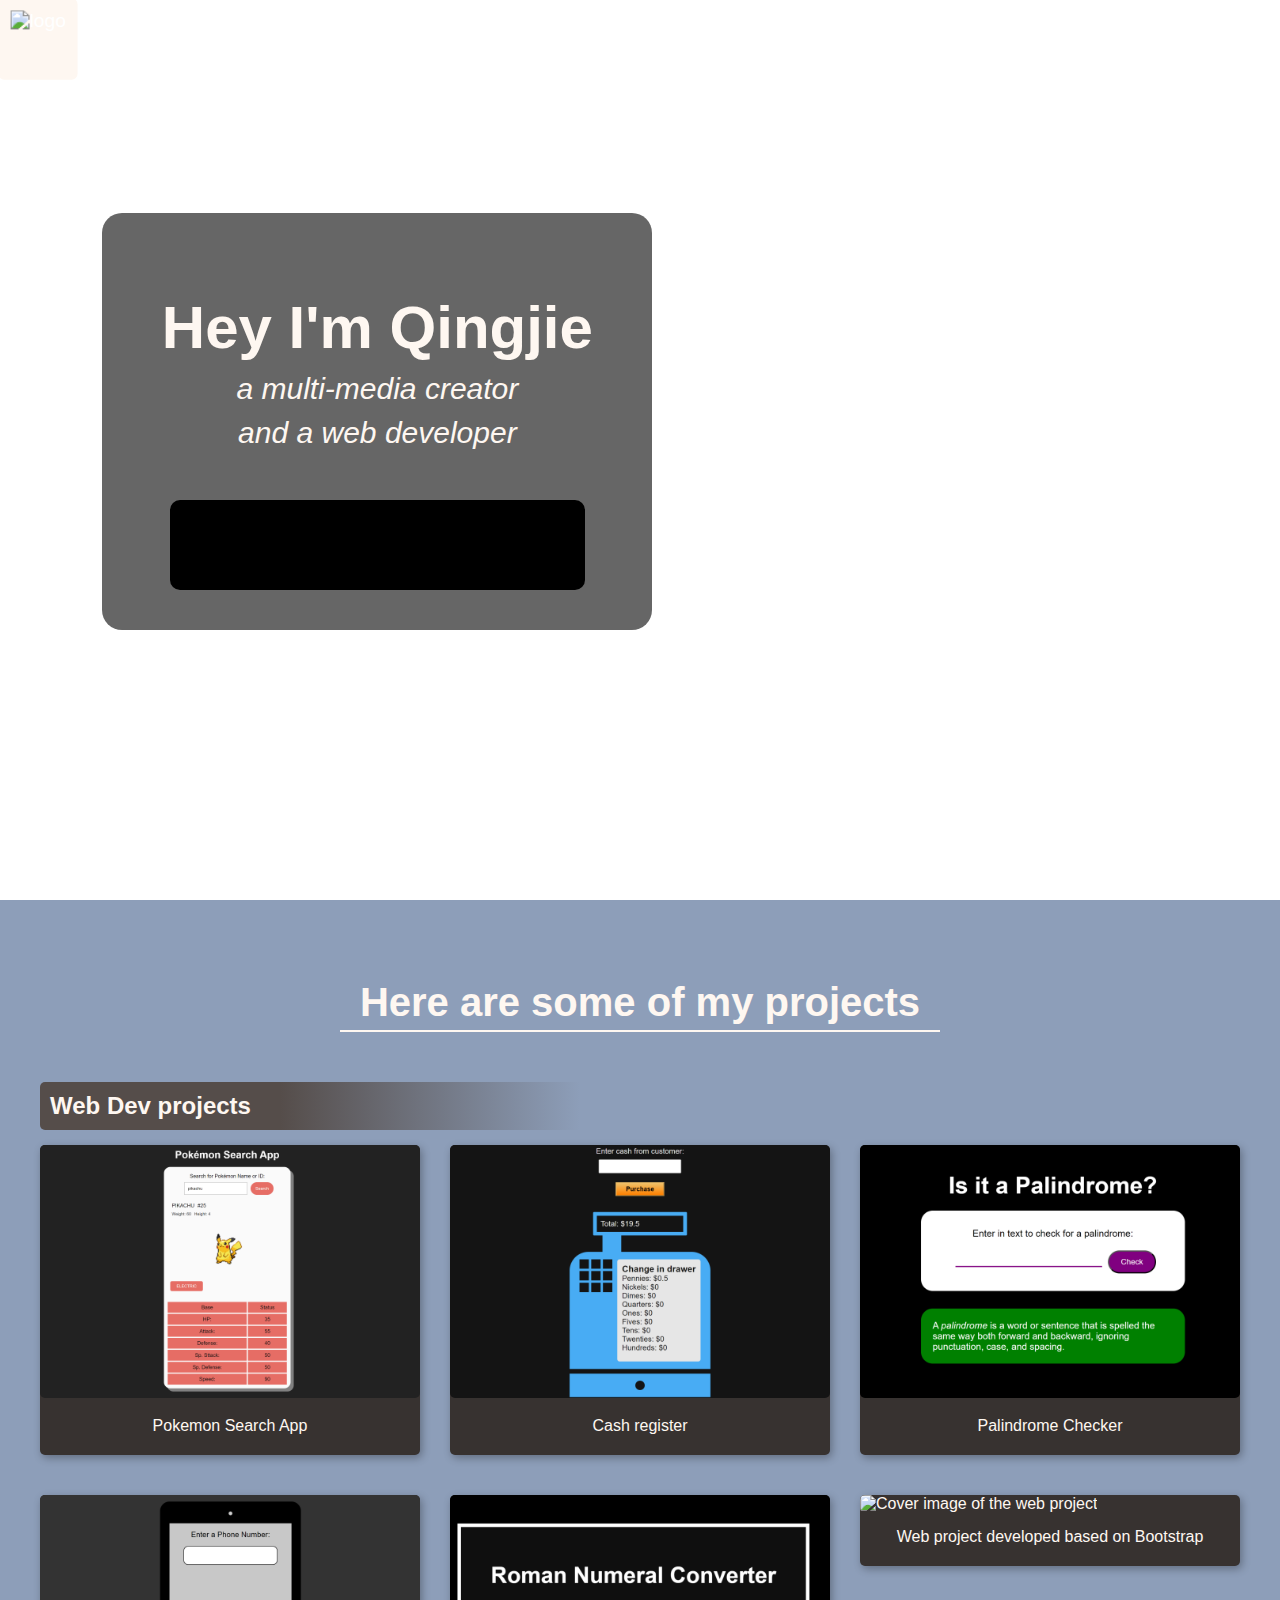
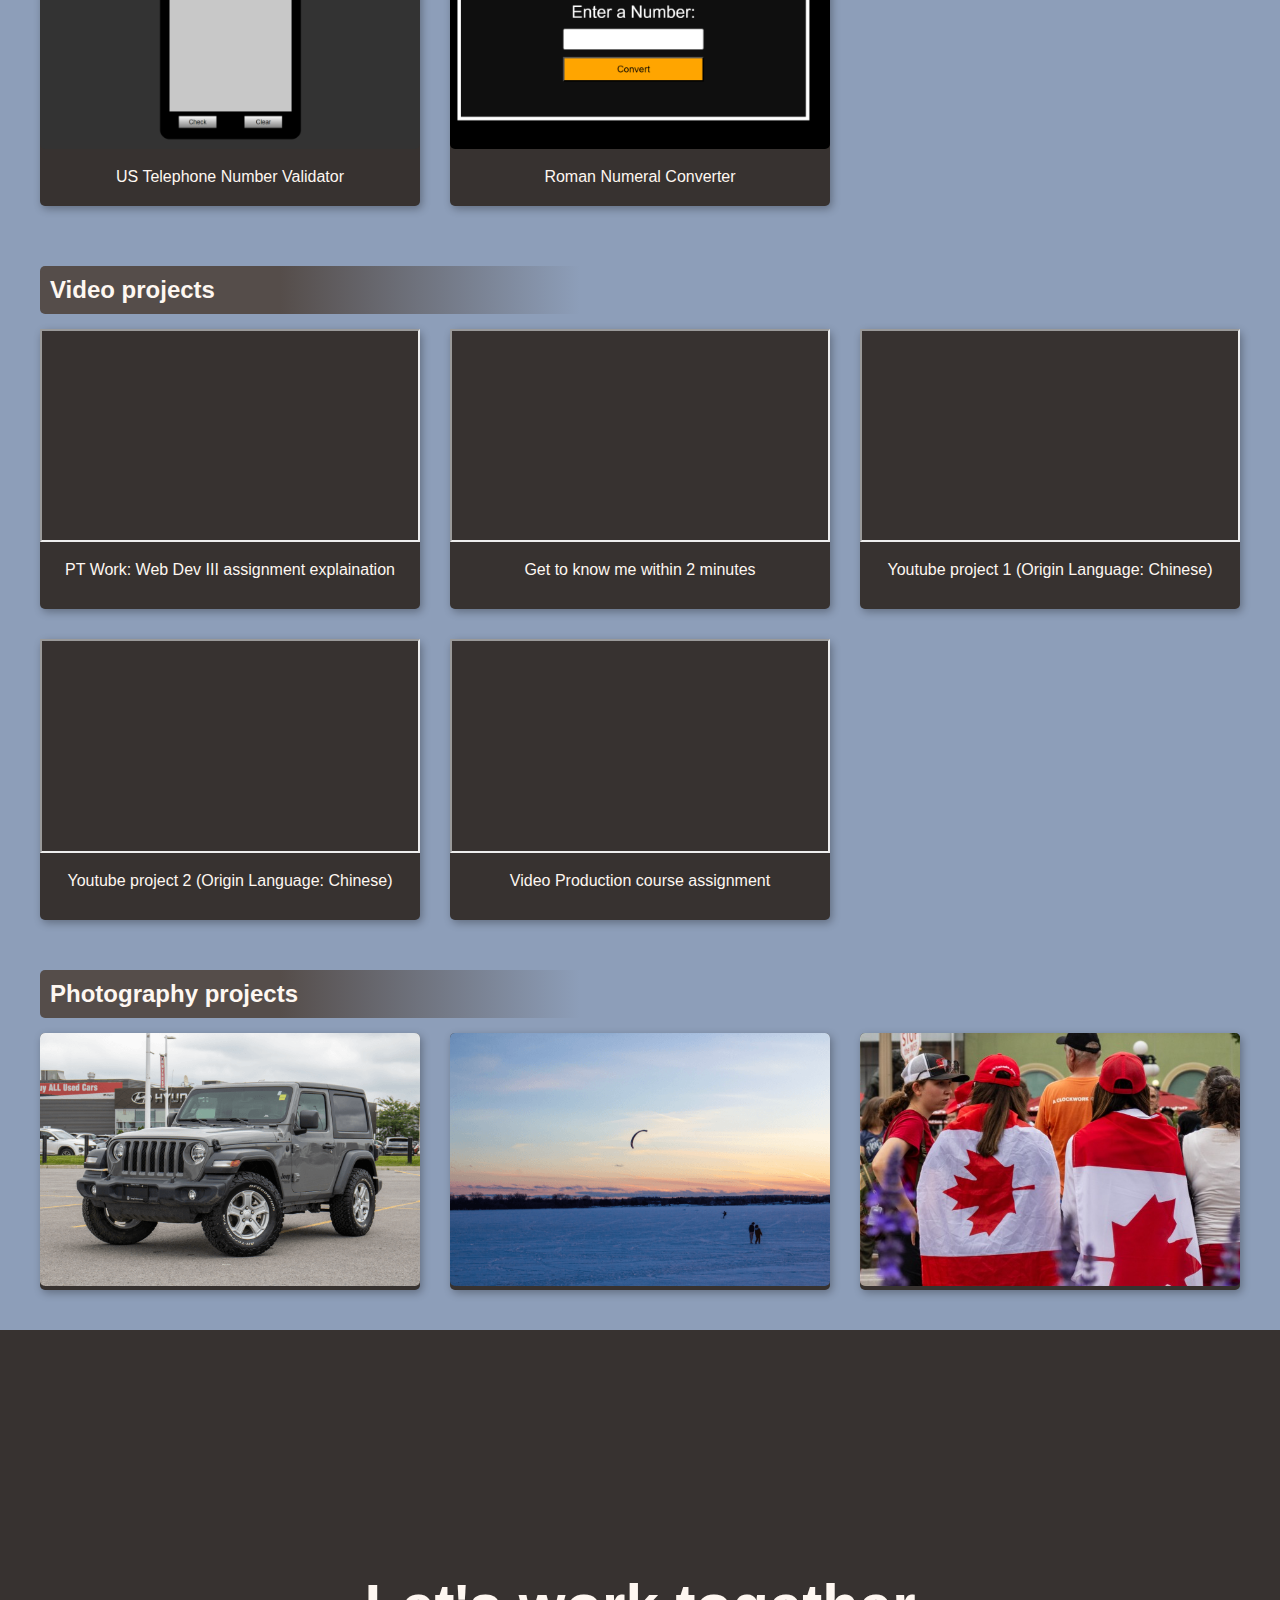
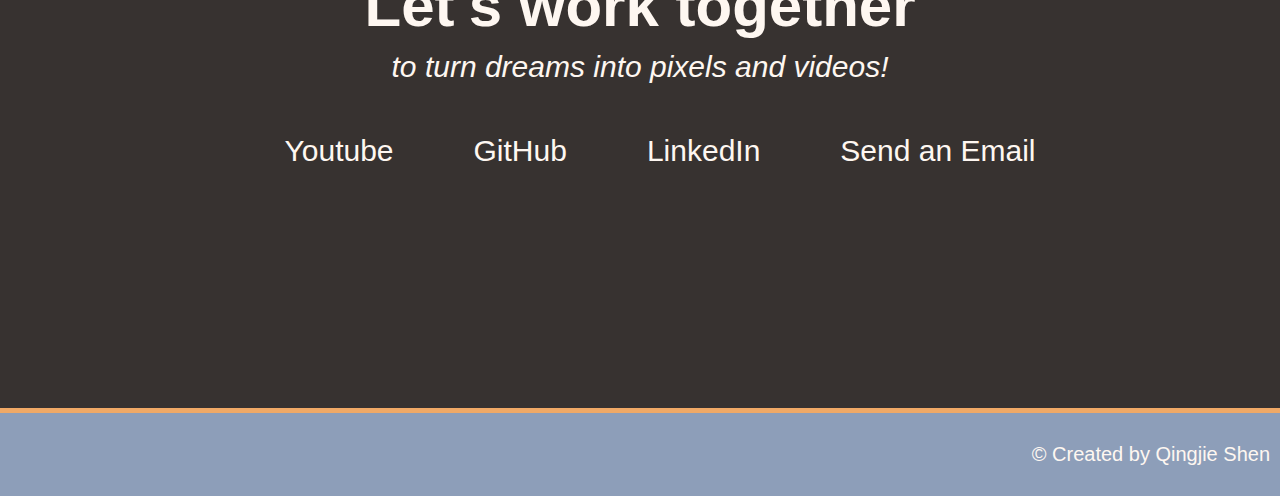
==== commit f7843d1e: "updates webDev projects" ====
--- a/index.html
+++ b/index.html
@@ -39,6 +39,10 @@
         <div class="peoject-section">
           <h2>Web Dev projects</h2>
           <div class="webdev-projects projects-grid">
+            <a href="https://qingjieshen.github.io/pokemon_search_app/" target="_blank"><div class="unit webdev-unit">
+              <img src="project-images/pokemon_search-1920_x_1280.png" alt="Cover image of the web project">
+              <h3>Pokemon Search App</h3>
+            </div></a>
             <a href="https://qingjieshen.github.io/cash-register/" target="_blank"><div class="unit webdev-unit">
               <img src="project-images/cash_register-1920_x_1280.png" alt="Cover image of the web project">
               <h3>Cash register</h3>
@@ -58,10 +62,6 @@
             <a href="https://qingjieshen.github.io/portfolio/" target="_blank"><div class="unit webdev-unit">
               <img src="https://qingjieshen.github.io/portfolio/images/main-banner.jpeg" alt="Cover image of the web project">
               <h3>Web project developed based on Bootstrap</h3>
-            </div></a>
-            <a href="https://qingjieshen.github.io/final-project/" target="_blank"><div class="unit webdev-unit">
-              <img src="https://qingjieshen.github.io/final-project/images/digital.jpg" alt="Cover image of the web project">
-              <h3>Pure HTML & CSS project</h3>
             </div></a>
           </div>
         </div>
--- a/css/main.css
+++ b/css/main.css
@@ -6,6 +6,10 @@
   font-family: sans-serif;
   scroll-behavior: smooth;
   padding: 0;
+}
+
+body {
+  overflow-x: hidden;
 }
 
 /* Fade in loding effects */
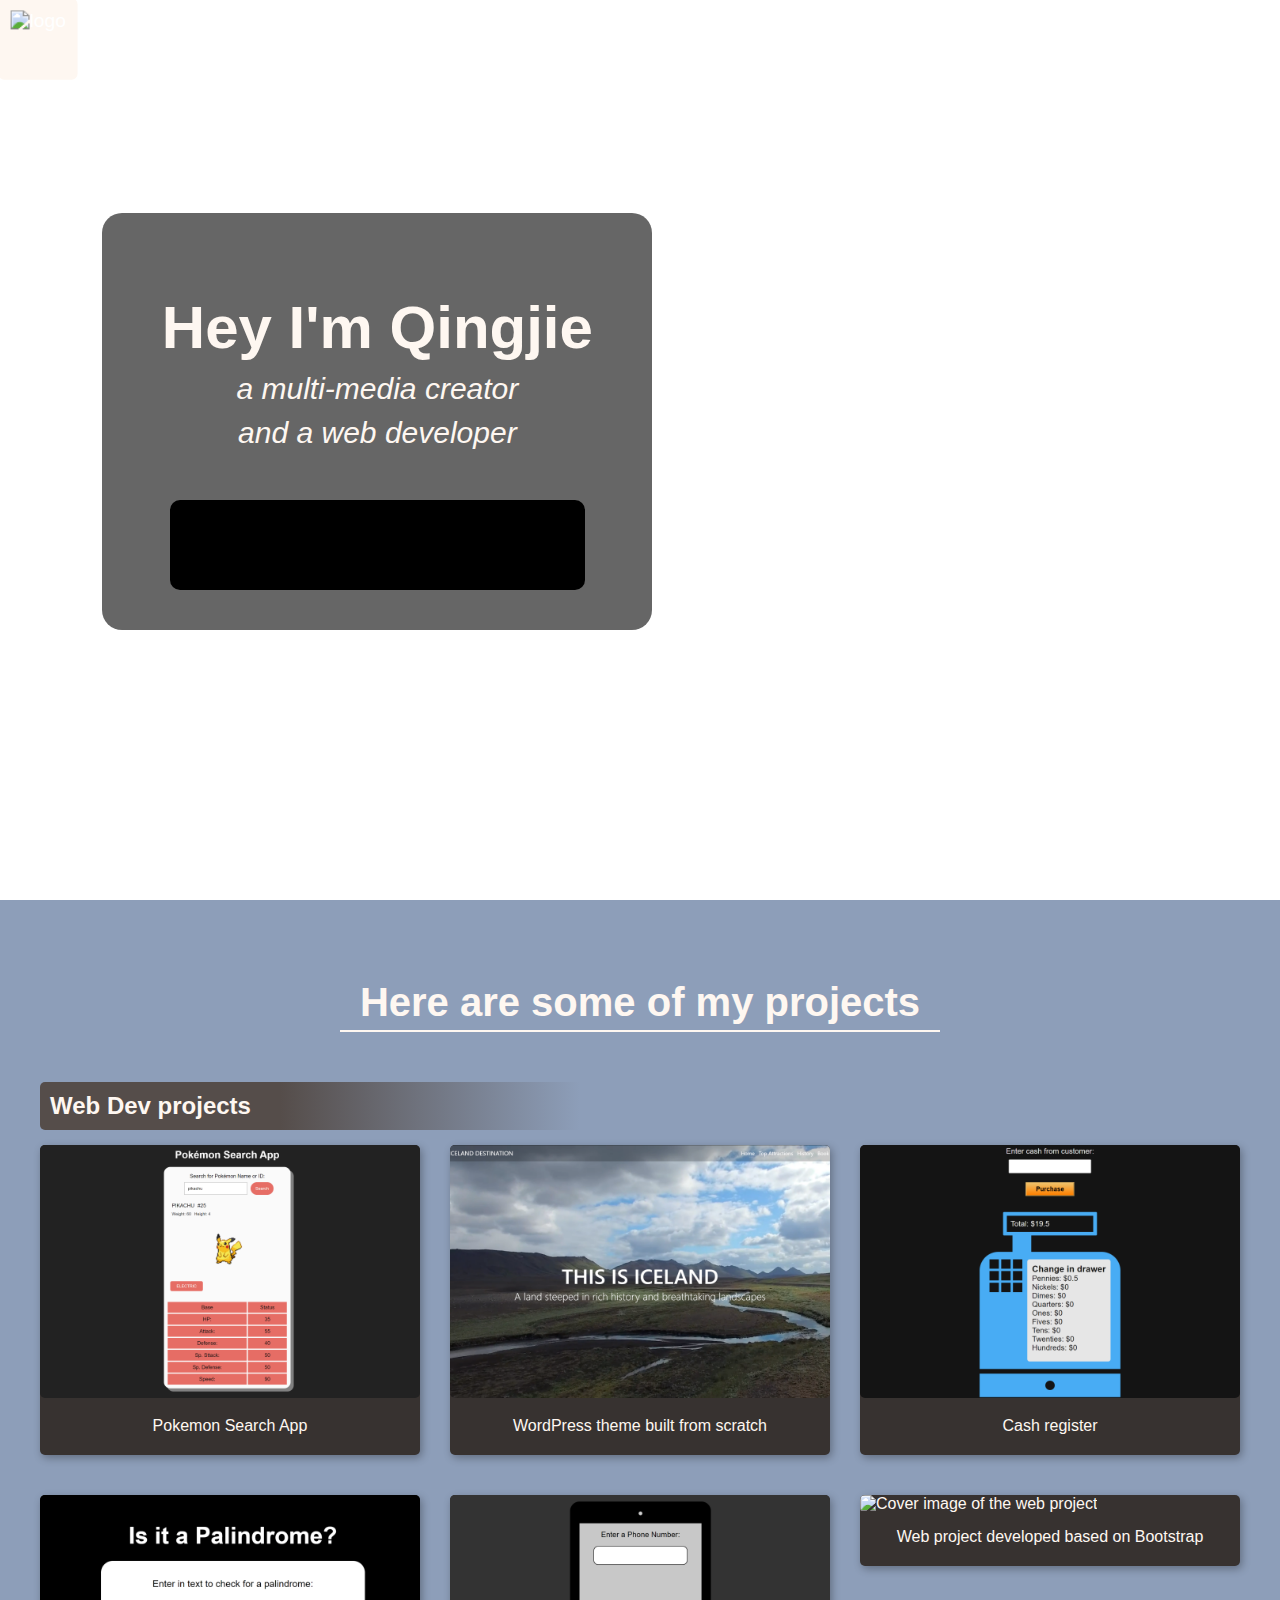
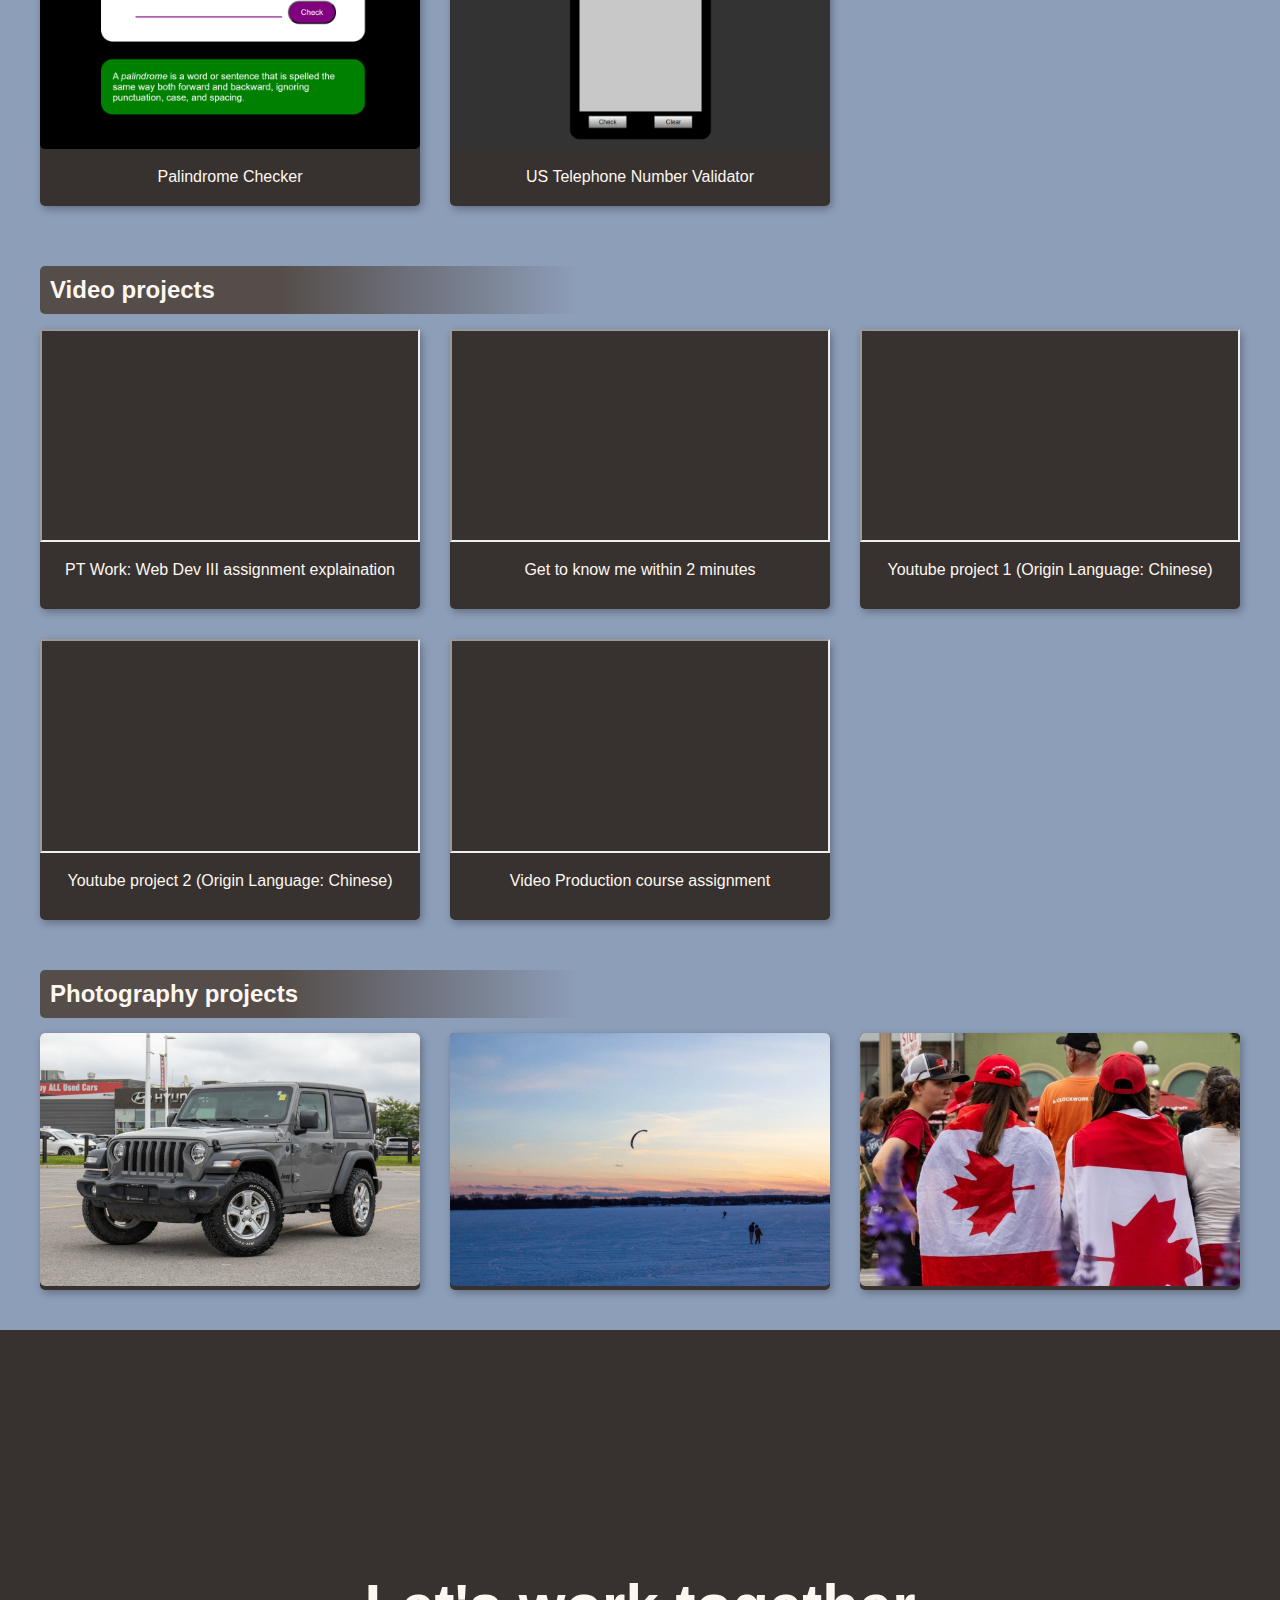
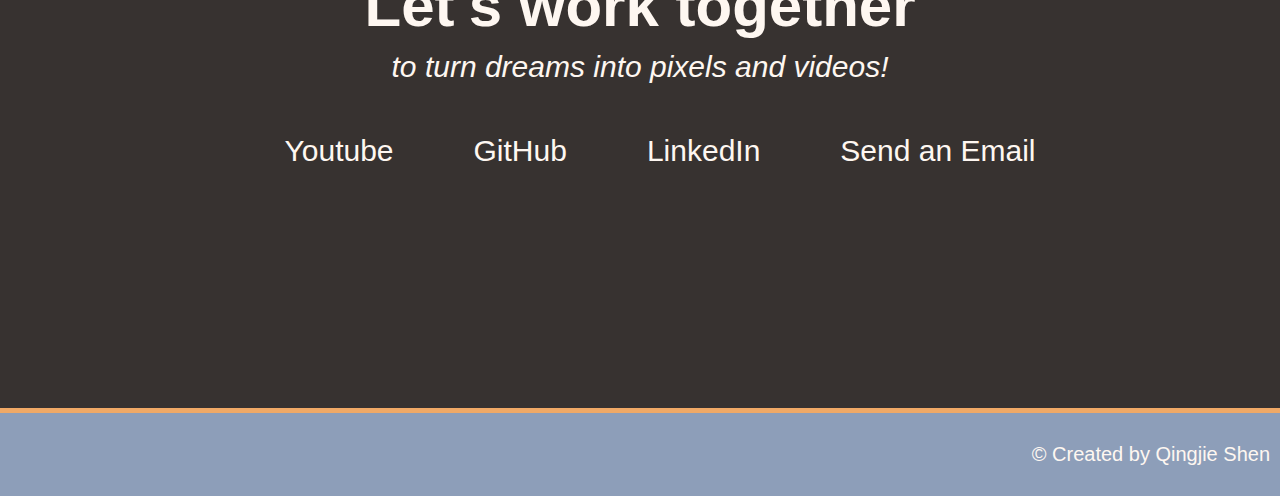
==== commit 8914ff3b: "updates web dev work" ====
--- a/index.html
+++ b/index.html
@@ -43,6 +43,10 @@
               <img src="project-images/pokemon_search-1920_x_1280.png" alt="Cover image of the web project">
               <h3>Pokemon Search App</h3>
             </div></a>
+            <a href="https://dev-shen0126-box.pantheonsite.io/" target="_blank"><div class="unit webdev-unit">
+              <img src="project-images/iceland-1920_x_1280.png" alt="Cover image of the web project">
+              <h3>WordPress theme built from scratch</h3>
+            </div></a>
             <a href="https://qingjieshen.github.io/cash-register/" target="_blank"><div class="unit webdev-unit">
               <img src="project-images/cash_register-1920_x_1280.png" alt="Cover image of the web project">
               <h3>Cash register</h3>
@@ -54,10 +58,6 @@
             <a href="https://qingjieshen.github.io/us_telephone_number_validator/" target="_blank"><div class="unit webdev-unit">
               <img src="project-images/us_telephone_number_converter-1920_x_1280.png" alt="Cover image of the web project">
               <h3>US Telephone Number Validator</h3>
-            </div></a>
-            <a href="https://qingjieshen.github.io/roman_numeral_converter/" target="_blank"><div class="unit webdev-unit">
-              <img src="project-images/roman_umeral_converter-1920_x_1280.png" alt="Cover image of the web project">
-              <h3>Roman Numeral Converter</h3>
             </div></a>
             <a href="https://qingjieshen.github.io/portfolio/" target="_blank"><div class="unit webdev-unit">
               <img src="https://qingjieshen.github.io/portfolio/images/main-banner.jpeg" alt="Cover image of the web project">
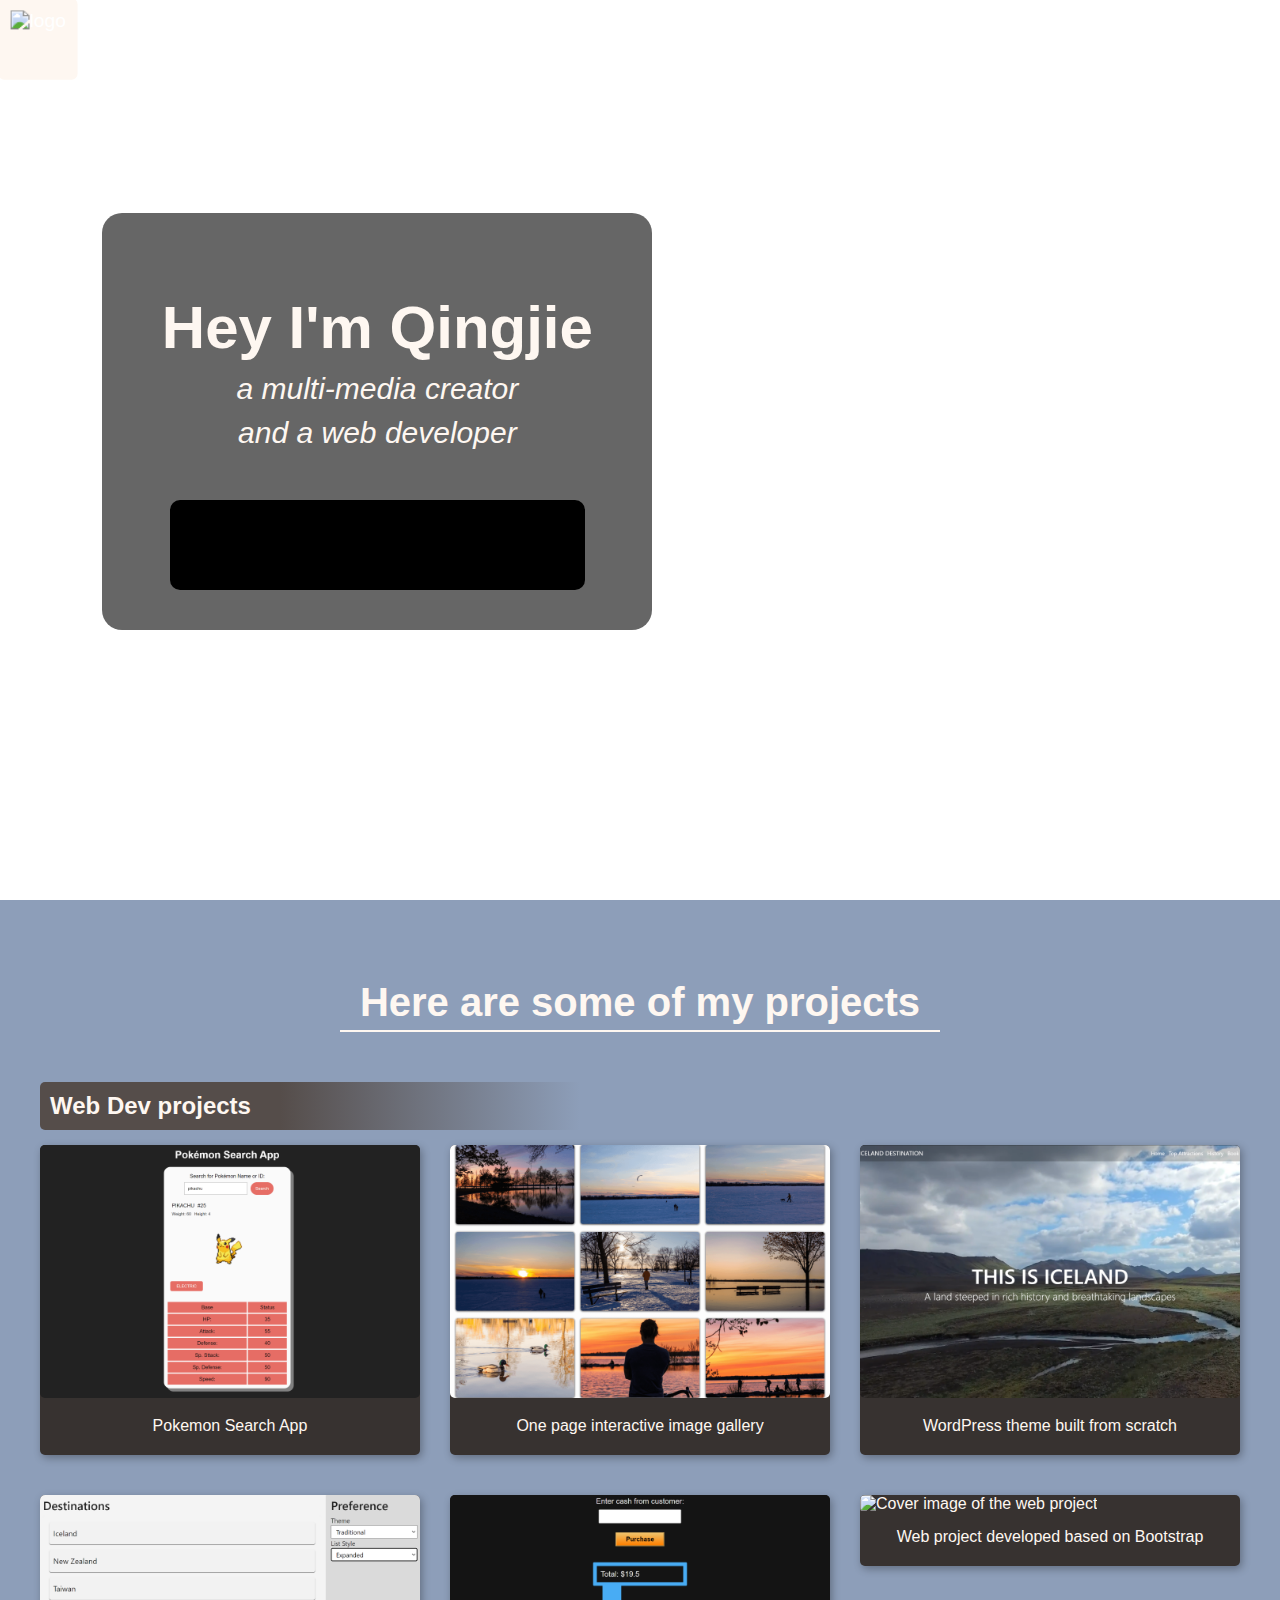
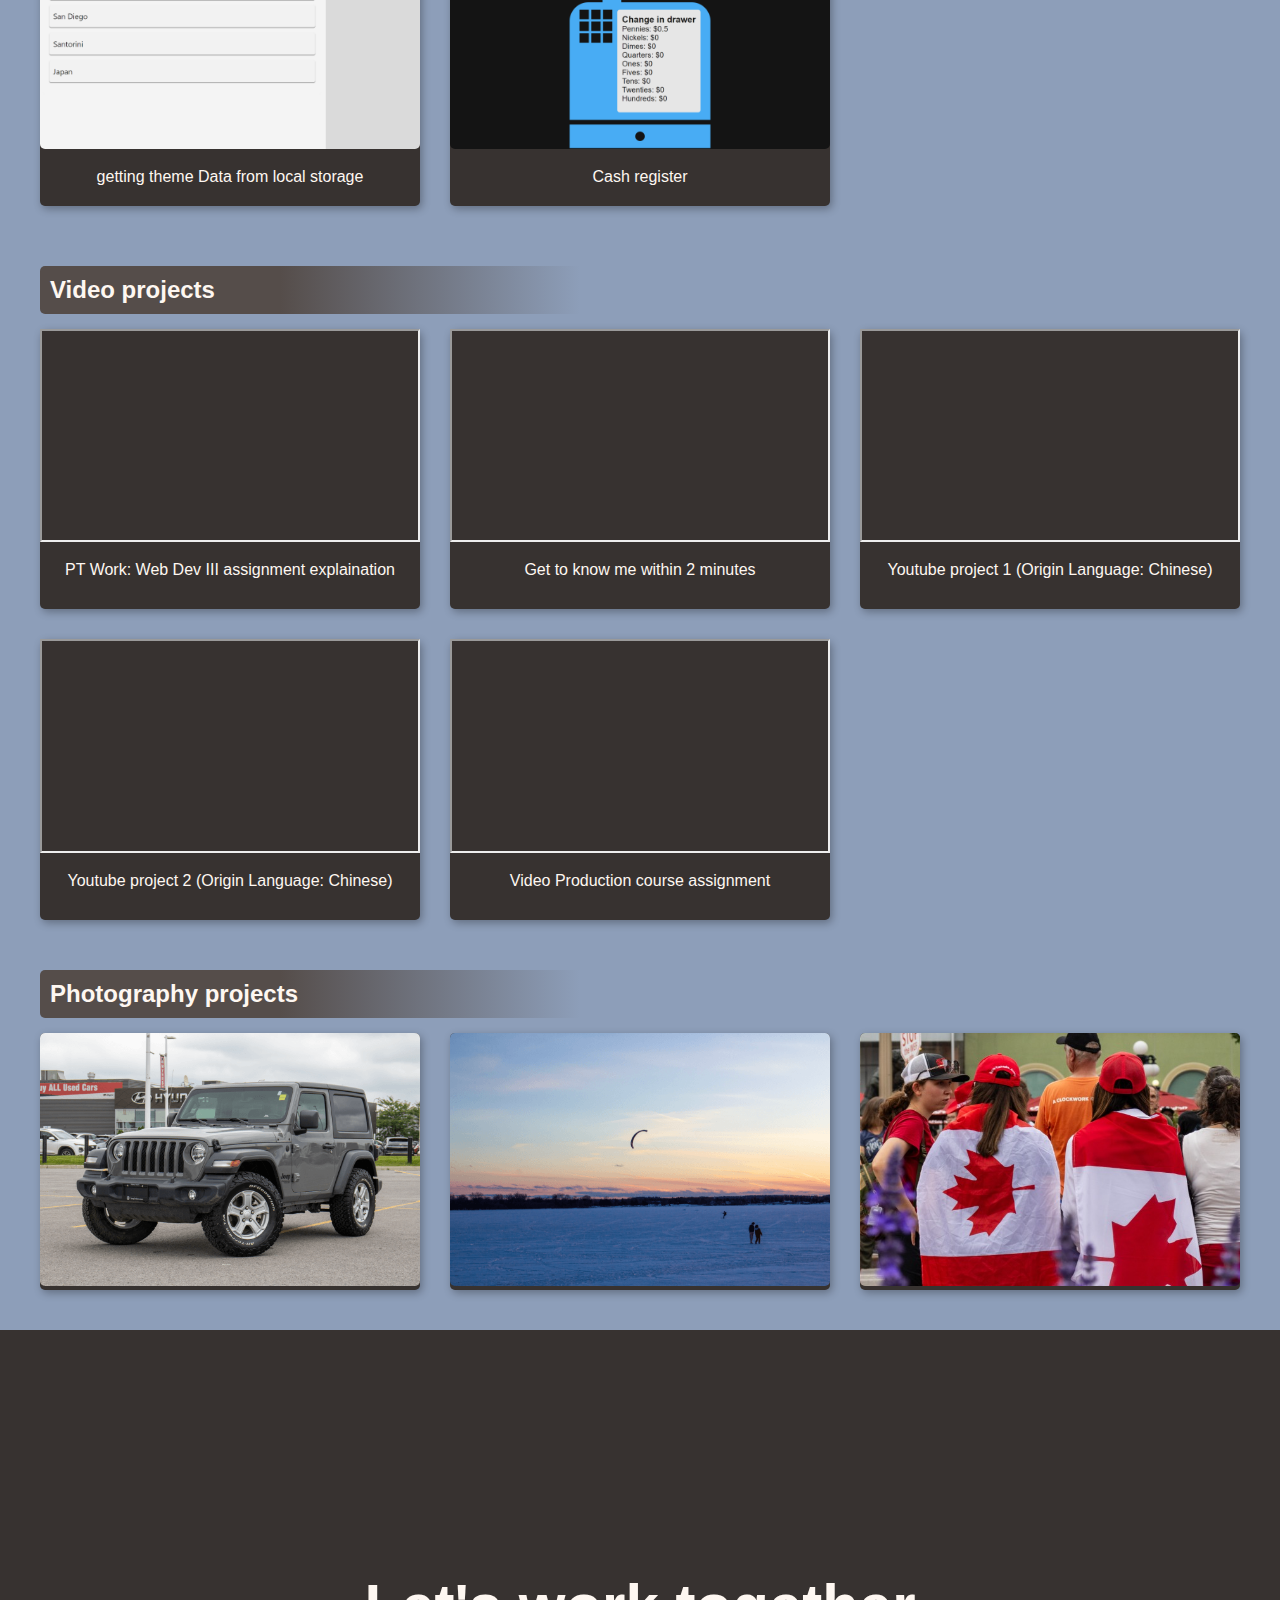
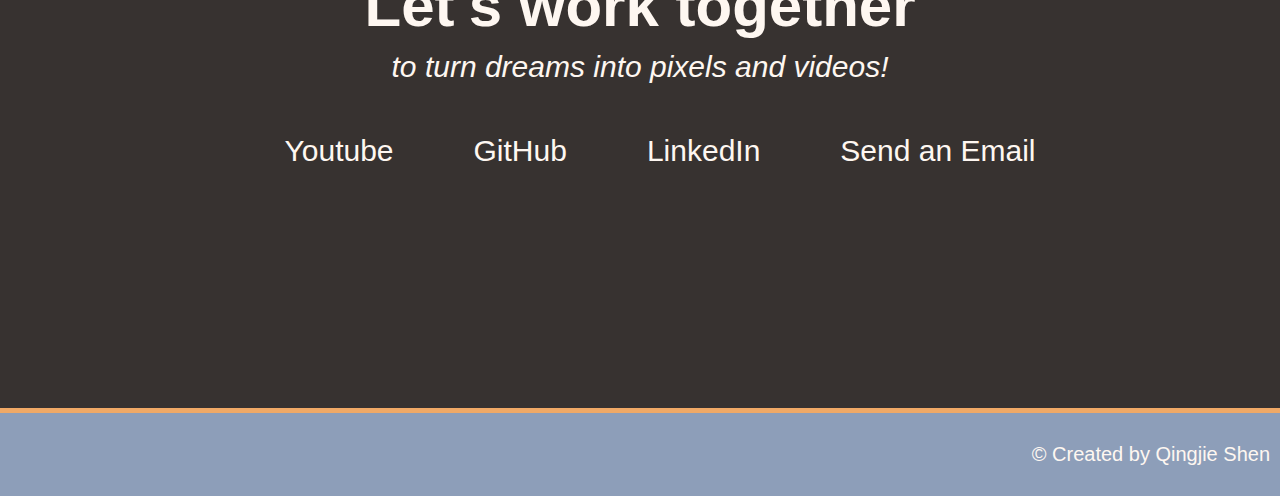
==== commit 3e447938: "updates web dev projects" ====
--- a/index.html
+++ b/index.html
@@ -43,21 +43,21 @@
               <img src="project-images/pokemon_search-1920_x_1280.png" alt="Cover image of the web project">
               <h3>Pokemon Search App</h3>
             </div></a>
+            <a href="https://qingjieshen.github.io/interactive-image-gallery/" target="_blank"><div class="unit webdev-unit">
+              <img src="project-images/image-gallery-1920_x1280.png" alt="Cover image of the web project">
+              <h3>One page interactive image gallery</h3>
+            </div></a>
             <a href="https://dev-shen0126-box.pantheonsite.io/" target="_blank"><div class="unit webdev-unit">
               <img src="project-images/iceland-1920_x_1280.png" alt="Cover image of the web project">
               <h3>WordPress theme built from scratch</h3>
             </div></a>
+            <a href="https://qingjieshen.github.io/locolStorage-theme-switch/" target="_blank"><div class="unit webdev-unit">
+              <img src="project-images/theme-preference-1920_x_1280.png" alt="Cover image of the web project">
+              <h3>getting theme Data from local storage</h3>
+            </div></a>
             <a href="https://qingjieshen.github.io/cash-register/" target="_blank"><div class="unit webdev-unit">
               <img src="project-images/cash_register-1920_x_1280.png" alt="Cover image of the web project">
               <h3>Cash register</h3>
-            </div></a>
-            <a href="https://qingjieshen.github.io/plindrome_checker/" target="_blank"><div class="unit webdev-unit">
-              <img src="project-images/palindrome_checker-1920_x_1280.png" alt="Cover image of the web project">
-              <h3>Palindrome Checker</h3>
-            </div></a>
-            <a href="https://qingjieshen.github.io/us_telephone_number_validator/" target="_blank"><div class="unit webdev-unit">
-              <img src="project-images/us_telephone_number_converter-1920_x_1280.png" alt="Cover image of the web project">
-              <h3>US Telephone Number Validator</h3>
             </div></a>
             <a href="https://qingjieshen.github.io/portfolio/" target="_blank"><div class="unit webdev-unit">
               <img src="https://qingjieshen.github.io/portfolio/images/main-banner.jpeg" alt="Cover image of the web project">
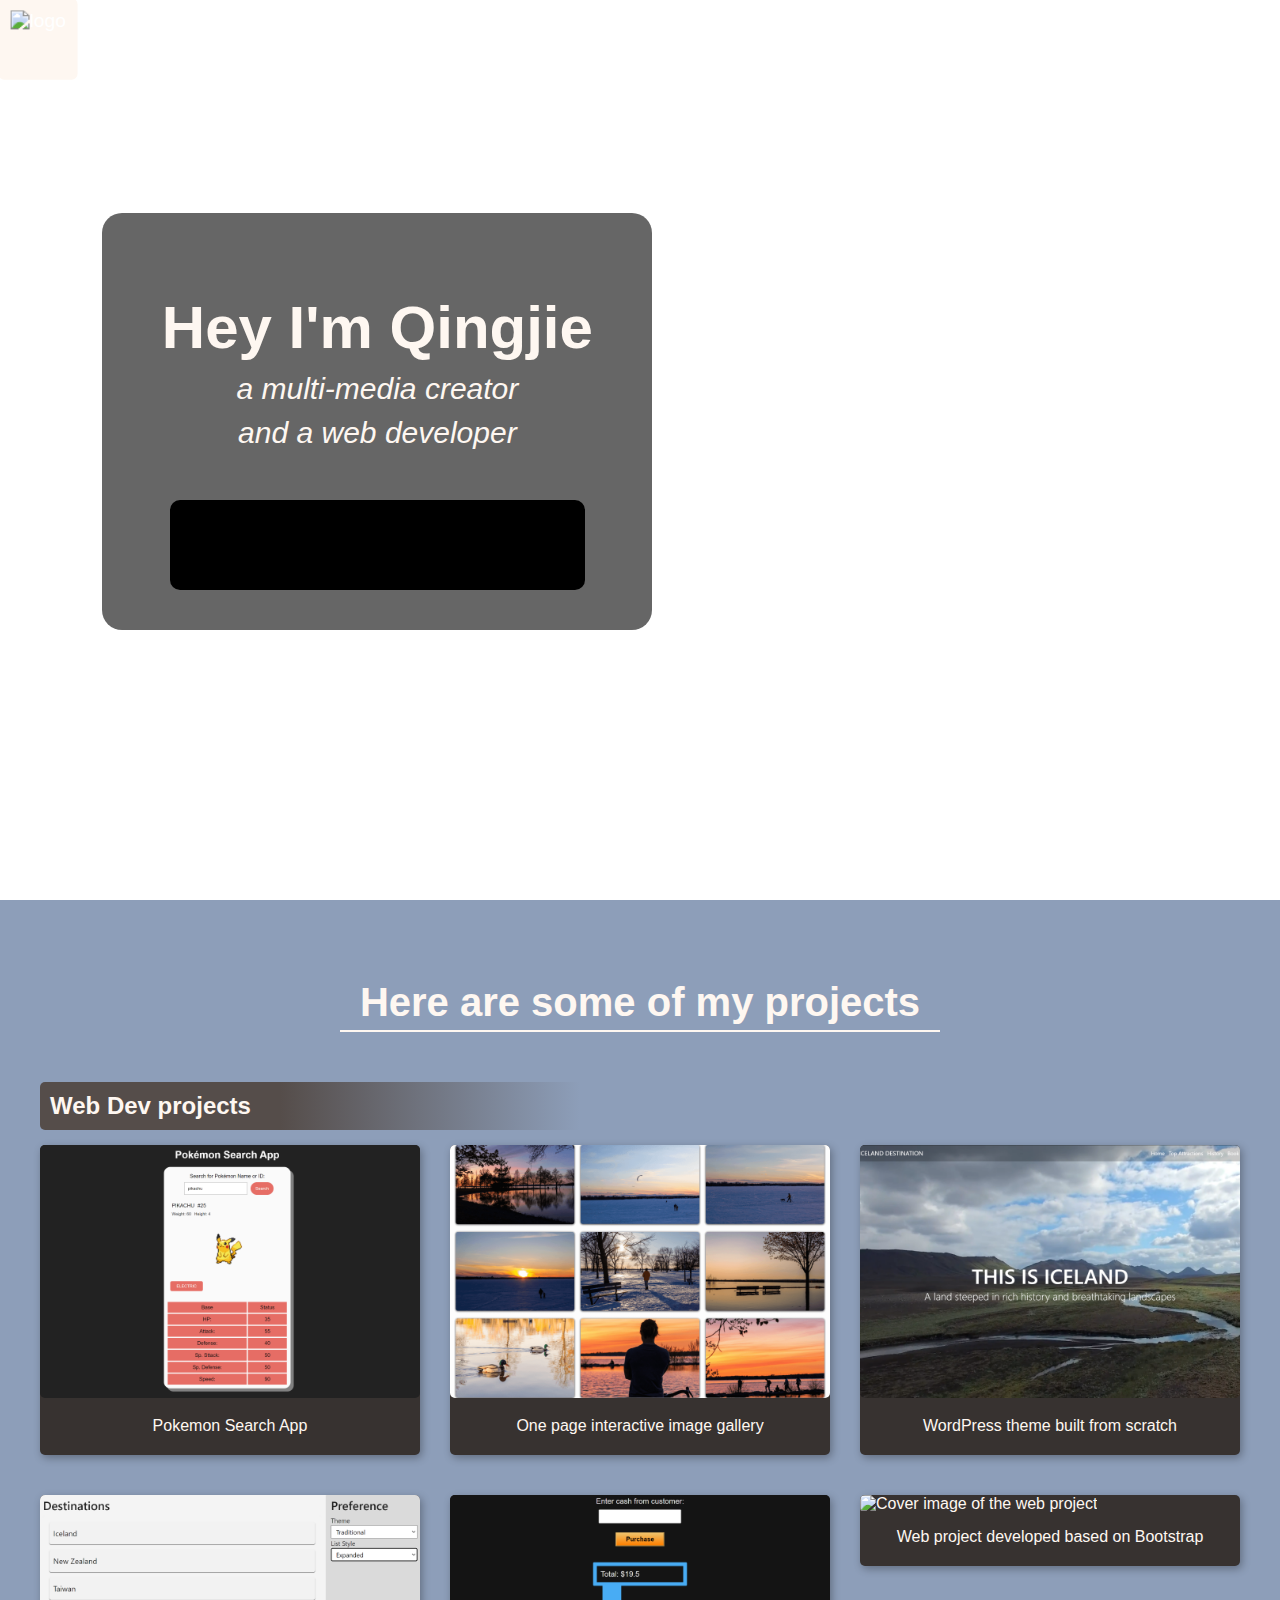
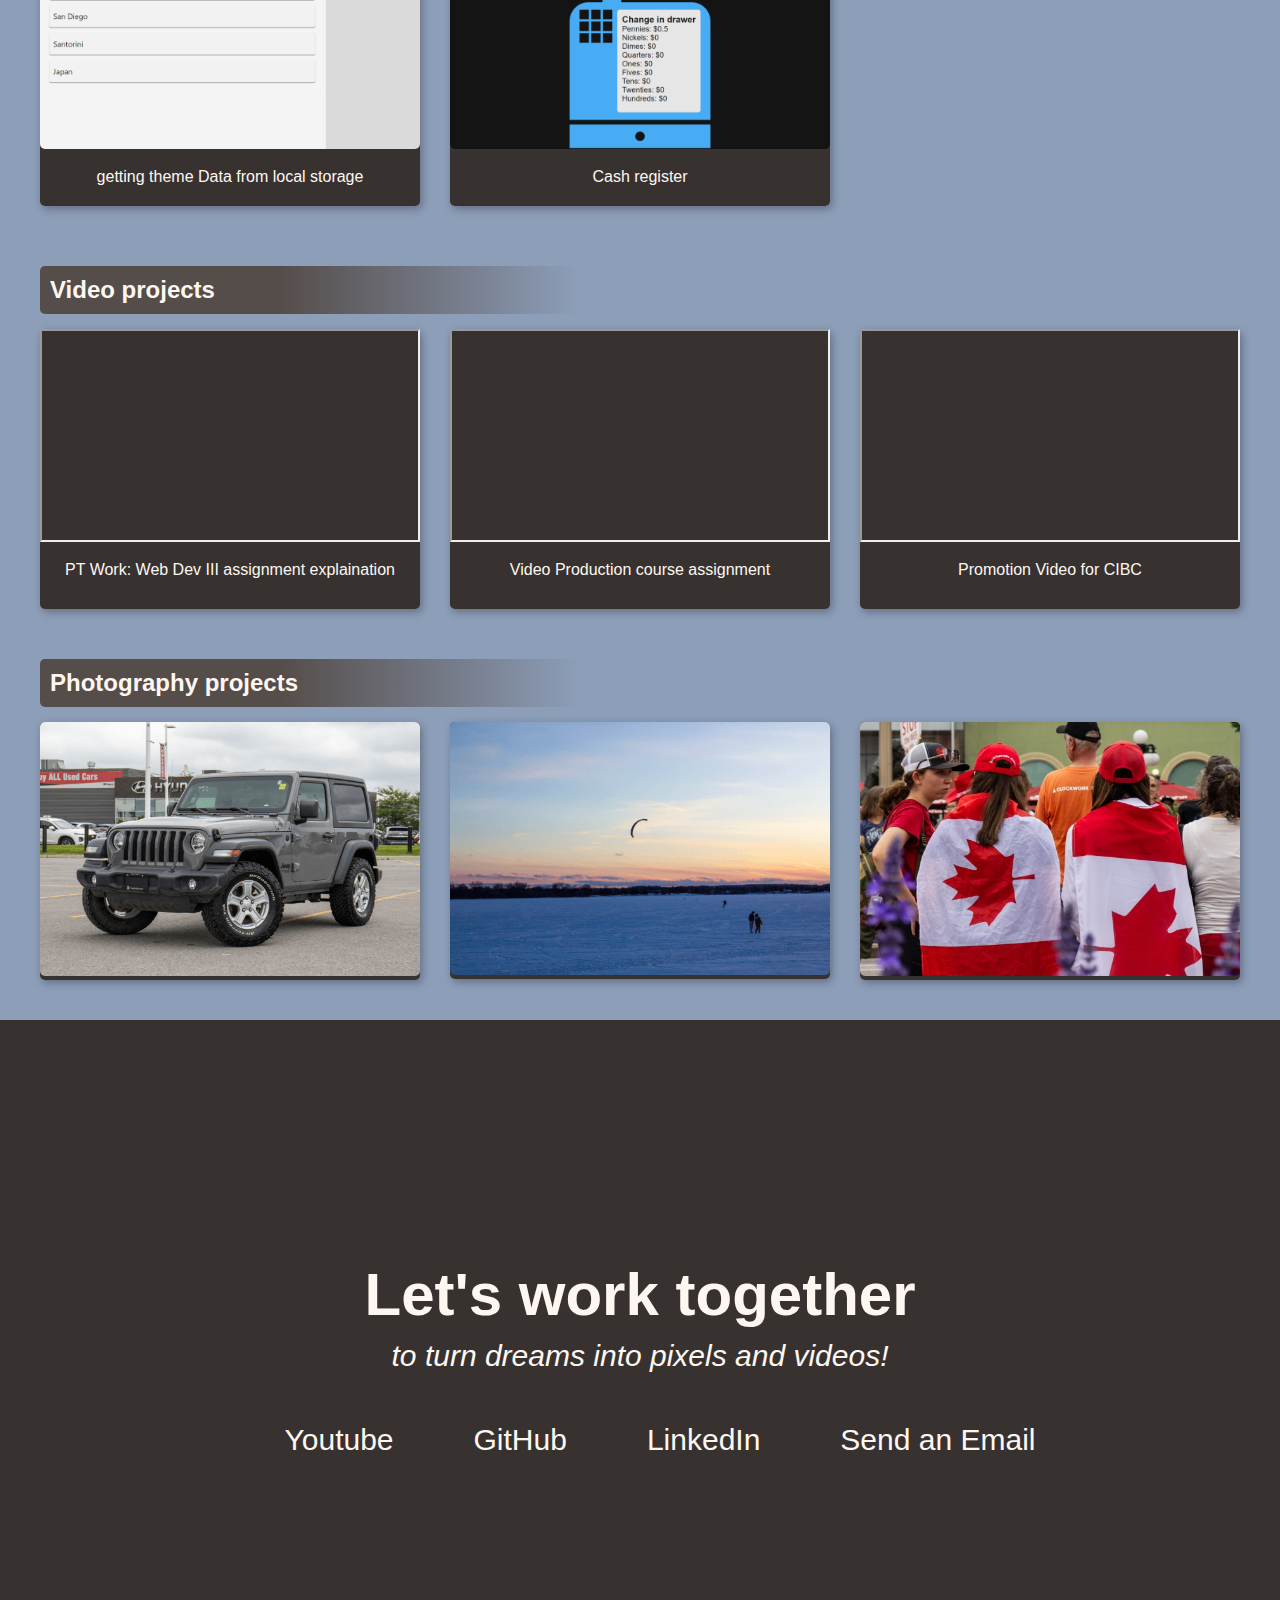
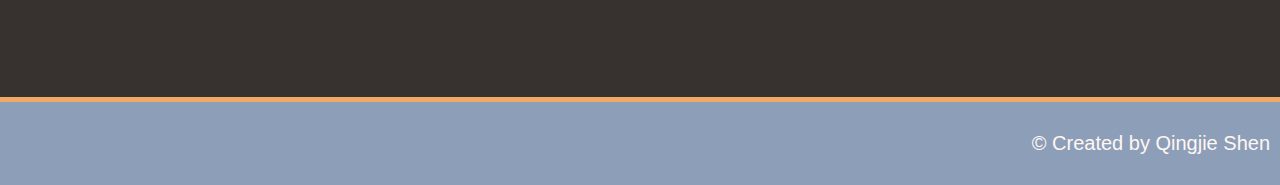
==== commit 2d0049f8: "updates projects" ====
--- a/index.html
+++ b/index.html
@@ -73,21 +73,21 @@
               <h3>PT Work: Web Dev III assignment explaination</h3>
             </div>
             <div class="unit video-unit">
-              <iframe src="https://www.youtube.com/embed/5bwycfMgyGM?si=a99KfexUKogF-d98" title="YouTube video player" allow="accelerometer; autoplay; clipboard-write; encrypted-media; gyroscope; picture-in-picture; web-share" allowfullscreen></iframe>
-              <h3>Get to know me within 2 minutes</h3>
-            </div>
-            <div class="unit video-unit">
-              <iframe src="https://www.youtube.com/embed/_-z65hgJ7gw?si=PMF_hBn4cQitFDIj" title="YouTube video player" allow="accelerometer; autoplay; clipboard-write; encrypted-media; gyroscope; picture-in-picture; web-share" allowfullscreen></iframe>
-              <h3>Youtube project 1 (Origin Language: Chinese)</h3>
-            </div>
-            <div class="unit video-unit">
-              <iframe src="https://www.youtube.com/embed/Jwq4zjuLIsg?si=VSJJX7g3LdFAvt_7" title="YouTube video player" allow="accelerometer; autoplay; clipboard-write; encrypted-media; gyroscope; picture-in-picture; web-share" allowfullscreen></iframe>
-              <h3>Youtube project 2 (Origin Language: Chinese)</h3>
-            </div>
-            <div class="unit video-unit">
               <iframe src="https://www.youtube.com/embed/Mhqnp_Axsss?si=a1WjmPxga9LoleiY" title="YouTube video player" allow="accelerometer; autoplay; clipboard-write; encrypted-media; gyroscope; picture-in-picture; web-share" allowfullscreen></iframe>
               <h3>Video Production course assignment</h3>
             </div>
+            <!-- <div class="unit video-unit">
+              <iframe src="https://www.youtube.com/embed/5bwycfMgyGM?si=a99KfexUKogF-d98" title="YouTube video player" allow="accelerometer; autoplay; clipboard-write; encrypted-media; gyroscope; picture-in-picture; web-share" allowfullscreen></iframe>
+              <h3>Get to know me within 2 minutes</h3>
+            </div> -->
+            <div class="unit video-unit">
+              <iframe src="https://www.youtube.com/embed/_-z65hgJ7gw?si=PMF_hBn4cQitFDIj" title="YouTube video player" allow="accelerometer; autoplay; clipboard-write; encrypted-media; gyroscope; picture-in-picture; web-share" allowfullscreen></iframe>
+              <h3>Promotion Video for CIBC</h3>
+            </div>
+            <!-- <div class="unit video-unit">
+              <iframe src="https://www.youtube.com/embed/Jwq4zjuLIsg?si=VSJJX7g3LdFAvt_7" title="YouTube video player" allow="accelerometer; autoplay; clipboard-write; encrypted-media; gyroscope; picture-in-picture; web-share" allowfullscreen></iframe>
+              <h3>Youtube project 2 (Origin Language: Chinese)</h3>
+            </div> -->
           </div>
         </div>
         <div class="peoject-section">
